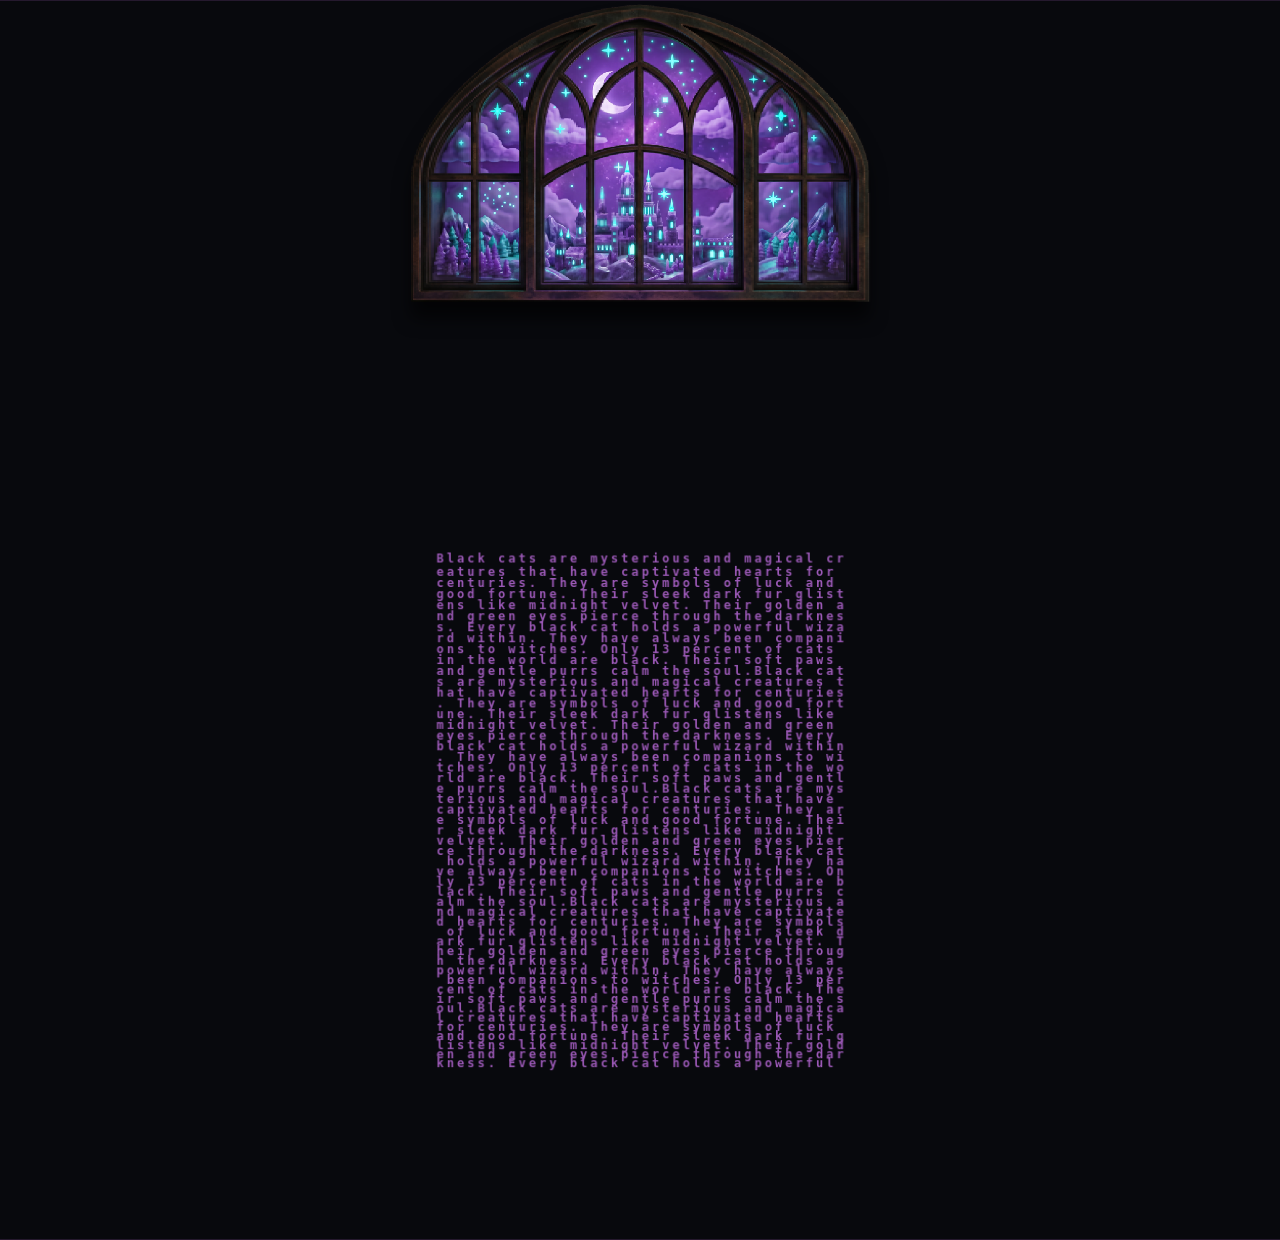
==== strings.html @ fda4614e "Strings: Add roof image above text" ====
<!DOCTYPE html>
<html lang="ja">
<head>
    <meta charset="UTF-8">
    <meta name="viewport" content="width=device-width, initial-scale=1.0">
    <title>糸 | Strings</title>
    <style>
        @import url("https://fonts.googleapis.com/css2?family=Noto+Sans+JP:wght@400&display=swap");
        body {
            background: #08090d;
            margin: 0;
            display: flex;
            min-height: 100vh;
            align-items: center;
            justify-content: center;
            overflow: hidden;
        }
        canvas {
            max-height: 100vh;
            max-width: 100vw;
            height: auto;
            width: auto;
        }
        #container {
            box-shadow: 0 0 40px rgba(155, 89, 182, 0.15);
            border: 1px solid rgba(155, 89, 182, 0.2);
            position: relative;
            display: flex;
            flex-direction: column;
            align-items: center;
            justify-content: center;
            touch-action: none;
        }
    </style>
</head>
<body>
    <div id="container"></div>
    <script>
    // Utility functions (replacing CDN import)
    function getPointID(row, col, gridH) {
        return row + col * gridH;
    }
    function smoothstep(edge0, edge1, x) {
        const t = Math.max(0, Math.min(1, (x - edge0) / (edge1 - edge0)));
        return t * t * (3 - 2 * t);
    }
    function lerp(a, b, t) {
        return a + (b - a) * t;
    }

    let fullCode = '';

    const w = Math.min(400, window.innerWidth - 100), h = Math.min(400, window.innerHeight - 100);
    const CONFIG = {
      awidth: w,
      aheight: h,
      gridW: Math.min(50, Math.floor(w/10)),
      gridH: Math.min(50, Math.floor(w/5)),
      gravity: .2,
      damping: .99,
      iterationsPerFrame: 5,
      compressFactor: .02,
      stretchFactor: 1.1,
      mouseSize: 5000,
      mouseStrength: 4,
      contain: false,
      randomSolve: false,
      preset: ''
    };
    CONFIG.cellWidth = CONFIG.awidth/(CONFIG.gridW-1)
    CONFIG.cellHeight = CONFIG.aheight/(CONFIG.gridH-1);

    window.addEventListener('resize', () => {
      if(c && c.width) {
        c.width = window.innerWidth;
        c.height = window.innerHeight;
        CONFIG.awidth = Math.min(CONFIG.width, c.width - 100);
        CONFIG.aheight = Math.min(CONFIG.height, c.height - 100);
        CONFIG.cellWidth = CONFIG.awidth/(CONFIG.gridW-1)
        CONFIG.cellHeight = CONFIG.aheight/(CONFIG.gridH-1);
      }
    })

    let rafID, input, c;
    function main() {
      fullCode = 'Black cats are mysterious and magical creatures that have captivated hearts for centuries. They are symbols of luck and good fortune. Their sleek dark fur glistens like midnight velvet. Their golden and green eyes pierce through the darkness. Every black cat holds a powerful wizard within. They have always been companions to witches. Only 13 percent of cats in the world are black. Their soft paws and gentle purrs calm the soul.';
      const { awidth: width, aheight: height, gridW, gridH, gravity, damping, iterationsPerFrame, compressFactor, stretchFactor, cellWidth, cellHeight } = CONFIG;
      
      const charCanvases = {};
      const fontSize = Math.max(12, cellHeight * 1.2);
      for (const ch of new Set(fullCode)) {
        if (ch === ' ') continue;
        const off = document.createElement('canvas');
        off.width = off.height = Math.ceil(fontSize * 1.4);
        const octx = off.getContext('2d');
        octx.font = `bold ${fontSize}px "Noto Sans JP", monospace`;
        octx.textAlign = 'center';
        octx.textBaseline = 'middle';
        octx.fillStyle = '#9b59b6';
        octx.fillText(ch, off.width / 2, off.height / 2);
        charCanvases[ch] = off;
      }
      
      // Add roof image
      container.innerHTML = '';
      const roofImg = document.createElement('img');
      roofImg.src = 'images/roof.png';
      roofImg.style.cssText = 'display:block;width:100%;max-width:500px;height:auto;image-rendering:pixelated;';
      container.appendChild(roofImg);
      
      c = document.createElement('canvas');
      container.appendChild(c);
      c.width = window.innerWidth;
      c.height = window.innerHeight;
      const ctx = c.getContext('2d');
      
      const particles = [];
      const constraints = [], verticalConstraints = [], horizontalConstraints = [];
      const pinnedParticles = [];
      
      input = new Input({ c, particles });
      
      for(let i=0;i<gridW;i++) {
        for(let j=0;j<gridH;j++) {
          let x = i*cellWidth;
          let y = j*cellHeight;
          
          const id = getPointID(j, i, gridH);
          const pinned = j === 0;
          
          const charIndex = (i + j * gridW) % fullCode.length;
          const char = fullCode[charIndex] || ' ';
          
          const particle = new Particle({ x, y, pinned, id, char })
          particles.push(particle);
          if(pinned) pinnedParticles.push(particle);
        }
      }
      
      for(let i=0;i<gridW;i++) {
        for(let j=0;j<gridH;j++) {
          const id = getPointID(j, i, gridH);
          const p = particles[id];

          if(j<gridH-1) {
            const bottomP = particles[getPointID(j+1, i, gridH)];
            const c = new Constraint({p1: p, p2: bottomP, length: cellHeight, id: id+gridW*gridH, compressFactor, stretchFactor});
            constraints.push(c);
            p.downConstraint = c;
          }
          if(i<gridW-1) {
            const rightP = particles[getPointID(j, i+1, gridH)];
            
            const hc = new Constraint({
              p1: p, 
              p2: rightP, 
              length: cellWidth, 
              id: id+gridW*gridH*2, 
              compressFactor: 0.6,
              stretchFactor: 4,
              isSpacer: true
            });
            
            constraints.push(hc);
            horizontalConstraints.push(hc);
          }
        }
      }
      
      function drawCode() {
        const offset = [c.width/2-width/2,c.height/2-height/2 - 30];
        particles.forEach(p => {
          if (p.char && p.char !== " ") {
            const constraint = p.downConstraint;
            let angle = 0;
            
            const img = charCanvases[p.char];
            if (!img) return;
            const half = img.width / 2;
            
            let cos = 1, sin = 0;

            if (constraint) {
              const dx = constraint.p2.pos.x - constraint.p1.pos.x;
              const dy = constraint.p2.pos.y - constraint.p1.pos.y;
              angle = Math.atan2(dy, dx) - Math.PI / 2;
              cos = Math.cos(angle);
              sin = Math.sin(angle);
            }

            ctx.setTransform(cos, sin, -sin, cos, p.pos.x+offset[0], p.pos.y+offset[1]);
            ctx.drawImage(img, -half, -half);
          }
        });
      }
      
      let lastDelta = 0;
      function runloop(delta) {
        rafID = requestAnimationFrame(runloop);
        
        ctx.save();
        ctx.clearRect(0,0,c.width,c.height);
        
        particles.forEach(p=>p.update(delta-lastDelta));
        lastDelta = delta;
        
        for(let i=0;i<iterationsPerFrame;i++) {
          for(let j=0;j<constraints.length;j++) constraints[j].solve();
        }
        
        if(CONFIG.contain) particles.forEach(p=>p.contain());
        
        drawCode();
        
        ctx.restore();
      }
      rafID = requestAnimationFrame(runloop);
    }

    class Input {
      constructor({ c, particles }) {
        this.c = c, this.particles = particles;
        this.mousePos = new Vec2();
        this.grabRadius = 20;
        this.grabbed;
        this.bind()
      }
      pointerdown(e) {
        const rect = this.rect;
        this.mousePos.x = e.clientX - c.width/2 + CONFIG.awidth/2;
        this.mousePos.y = e.clientY - c.height/2 + CONFIG.aheight/2;

        for (const p of this.particles) {
          if (this.mousePos.subtractNew(p.pos).length < this.grabRadius) {
            this.grabbedParticle = p;
            this.grabbedParticle.originalPinnedState = this.grabbedParticle.pinned;
            this.grabbedParticle.pinned = true;
            break;
          }
        }
        if(!this.grabbedParticle) {
          this.pointerIsDown = true
        }
      }
      pointerup(e) {
        if (this.grabbedParticle) {
          this.grabbedParticle.pinned = this.grabbedParticle.originalPinnedState;
          this.grabbedParticle = null;
        }
        clearTimeout(this.pointerUpTimer)
        this.pointerUpTimer = setTimeout(() => {
          this.pointerIsDown = false
        }, 1000)
      }
      pointermove(e) {
        const rect = this.rect;
        this.mousePos.x = e.clientX - c.width/2 + CONFIG.awidth/2;
        this.mousePos.y = e.clientY - c.height/2 + CONFIG.aheight/2;

        if (this.grabbedParticle) {
          this.grabbedParticle.pos.reset(this.mousePos.x, this.mousePos.y);
          this.grabbedParticle.oldPos.reset(this.mousePos.x, this.mousePos.y); 
        }
          for (const p of this.particles) {
            const diff = this.mousePos.subtractNew(p.pos);
            const ls = diff.lengthSquared
            if(ls < CONFIG.mouseSize) {
              const a = diff.angle-Math.PI;
              const strength = smoothstep(CONFIG.mouseSize, -2000, ls)*CONFIG.mouseStrength/300;
              
              const force = new Vec2(Math.cos(a)*strength, Math.sin(a)*strength);
              p.applyForce(force)
          }
      }
      }
      contextmenu(e) {
        e.preventDefault();
      }
      get rect() {
        const rect = this.c.getBoundingClientRect();
        rect.scale = rect.width/this.c.width;
        return rect;
      }
      bind() {
        this.pointerdown=this.pointerdown.bind(this)
        this.pointerup=this.pointerup.bind(this)
        this.pointermove=this.pointermove.bind(this)
        this.contextmenu=this.contextmenu.bind(this)
        document.addEventListener('pointerdown', this.pointerdown)
        document.addEventListener('pointerup', this.pointerup)
        document.addEventListener('pointermove', this.pointermove)
        document.addEventListener('contextmenu', this.contextmenu)
      }
    }

    class Vec2 {
      constructor(x=0, y=0) {
        this.reset(x,y)
      }
      zero() {
        this.reset(0,0)
      }
      reset(x=0, y=0) {
        this.x = x;
        this.y = y;
      }
      clone() {
        return new Vec2(this.x, this.y);
      }
      add(v) {
        this.x += v.x;
        this.y += v.y;
        return this;
      }
      addNew(v) {
        return this.clone().add(v);
      }
      subtract(v) {
        this.x -= v.x;
        this.y -= v.y;
        return this;
      }
      subtractNew(v) {
        return this.clone().subtract(v);
      }
      multiply(v) {
        this.x *= v.x;
        this.y *= v.y;
        return this;
      }
      multiplyNew(v) {
        return this.clone().multiply(v);
      }
      scale(scalar) {
        this.x *= scalar;
        this.y *= scalar;
        return this;
      }
      scaleNew(scalar) {
        return this.clone().scale(scalar);
      }
      
      get array() {
        return [this.x, this.y];
      }
      get lengthSquared() {
        return this.x**2 + this.y**2;
      }
      get length() {
        return Math.hypot(this.x, this.y);
      }
      get angle() {
        return Math.atan2(this.y, this.x);
      }
      
      [Symbol.iterator]() {
        let values = this.array;
        let i = 0;
        return {
          next() {
            if(i < values.length) {
              let value = values[i];
              i++;
              return { value, done: false }
            } else return { done: true }
          }
        }
      }
    }

    class Particle {
      constructor({x, y, pinned, id, char}={}) {
        this.pos = new Vec2(x, y);
        this.oldPos = new Vec2(x, y);
        this.velocity = new Vec2()
        this.acceleration = new Vec2();
        this.pinned = pinned;
        this.id = id;
        this.char = char;
        this.gravityVec = new Vec2();
      }
      contain() {
        if(this.pinned) return;
        const radius = 5;
        
        if (this.pos.x < radius) {
          this.pos.x = radius;
          this.oldPos.x = this.pos.x + Math.abs(this.oldPos.x - this.pos.x) * 0.8;
        } else if (this.pos.x > CONFIG.awidth - radius) {
          this.pos.x = CONFIG.awidth - radius;
          this.oldPos.x = this.pos.x - Math.abs(this.oldPos.x - this.pos.x) * 0.8;
        }
        if (this.pos.y < radius) {
            this.pos.y = radius;
            this.oldPos.y = this.pos.y + Math.abs(this.oldPos.y - this.pos.y) * 0.8;
        } else if (this.pos.y > CONFIG.aheight - radius) {
            this.pos.y = CONFIG.aheight - radius;
            this.oldPos.y = this.pos.y - Math.abs(this.oldPos.y - this.pos.y) * 0.8;
        }
      }
      update(delta) {
        if(this.pinned) {
          this.acceleration.zero();
          return;
        }
        
        this.velocity.reset(
          (this.pos.x - this.oldPos.x) * CONFIG.damping,
          (this.pos.y - this.oldPos.y) * CONFIG.damping
        );
        
        this.oldPos.reset(...this.pos);
        
        const dd = delta**2;
        this.gravityVec.reset(0,CONFIG.gravity/dd)
        
        this.applyForce(this.gravityVec)
        
        this.pos.x += this.velocity.x + this.acceleration.x * dd;
        this.pos.y += this.velocity.y + this.acceleration.y * dd;
        
        this.acceleration.reset();
      }
      applyForce(v) {
        this.acceleration.add(v);
      }
    }

    class Constraint {
      constructor({p1, p2, length, id, compressFactor, stretchFactor}) {
        this.p1 = p1;
        this.p2 = p2;
        this.length = length;
        this.id=id;
        this.minLength = length * compressFactor;
        this.maxLength = length * stretchFactor;
        
        c.addEventListener("update", (e) => {
          this.minLength = this.length * (this.isSpacer ? compressFactor : e.detail.compressFactor);
          this.maxLength = this.length * (this.isSpacer ? stretchFactor : e.detail.stretchFactor);
        })
      }
      solve() {
        const dx = this.p2.pos.x - this.p1.pos.x;
        const dy = this.p2.pos.y - this.p1.pos.y;
        const distance = Math.hypot(dx, dy);

        if (distance == 0) return;

        let targetLength = this.length;
        if (distance < this.minLength) targetLength = this.minLength;
        else if (distance > this.maxLength) targetLength = this.maxLength;
        else return;

        const difference = targetLength - distance;
        const percent = difference / distance / 2;

        const offsetX = dx * percent;
        const offsetY = dy * percent;

        if (!this.p1.pinned) {
          this.p1.pos.x -= offsetX;
          this.p1.pos.y -= offsetY;
        }
        if (!this.p2.pinned) {
          this.p2.pos.x += offsetX;
          this.p2.pos.y += offsetY;
        }
      }
    }

    setTimeout(() => main(), 500);
    </script>
</body>
</html>
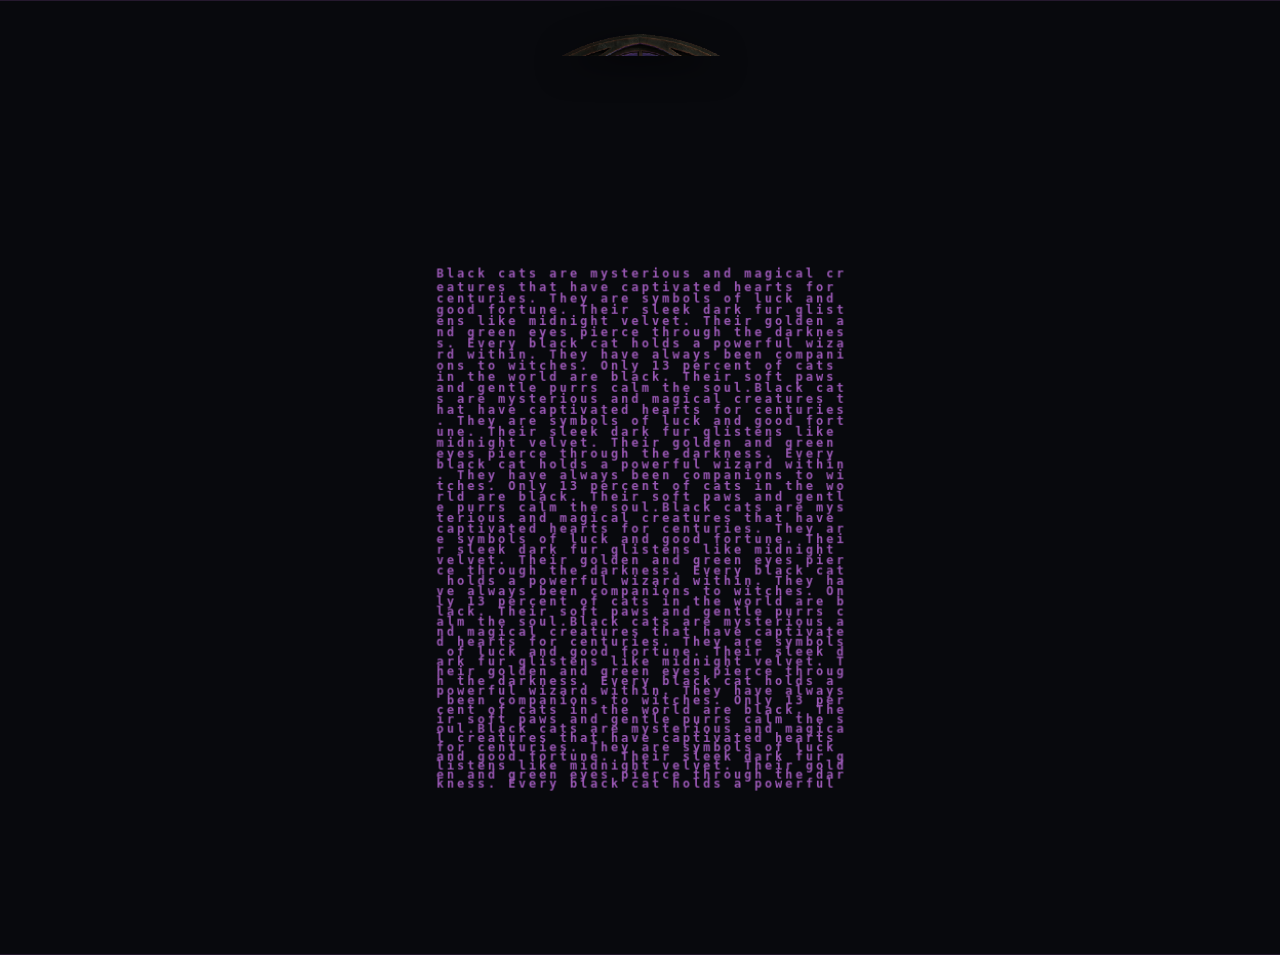
==== commit d9961ee8: "Strings: Frame roof + shadow + no gap" ====
--- a/strings.html
+++ b/strings.html
@@ -105,7 +105,7 @@
       container.innerHTML = '';
       const roofImg = document.createElement('img');
       roofImg.src = 'images/roof.png';
-      roofImg.style.cssText = 'display:block;width:100%;max-width:500px;height:auto;image-rendering:pixelated;';
+      roofImg.style.cssText = 'display:block;width:100%;max-width:500px;height:auto;image-rendering:pixelated;margin-bottom:-2px;filter:drop-shadow(0 8px 16px rgba(0,0,0,0.6));';
       container.appendChild(roofImg);
       
       c = document.createElement('canvas');
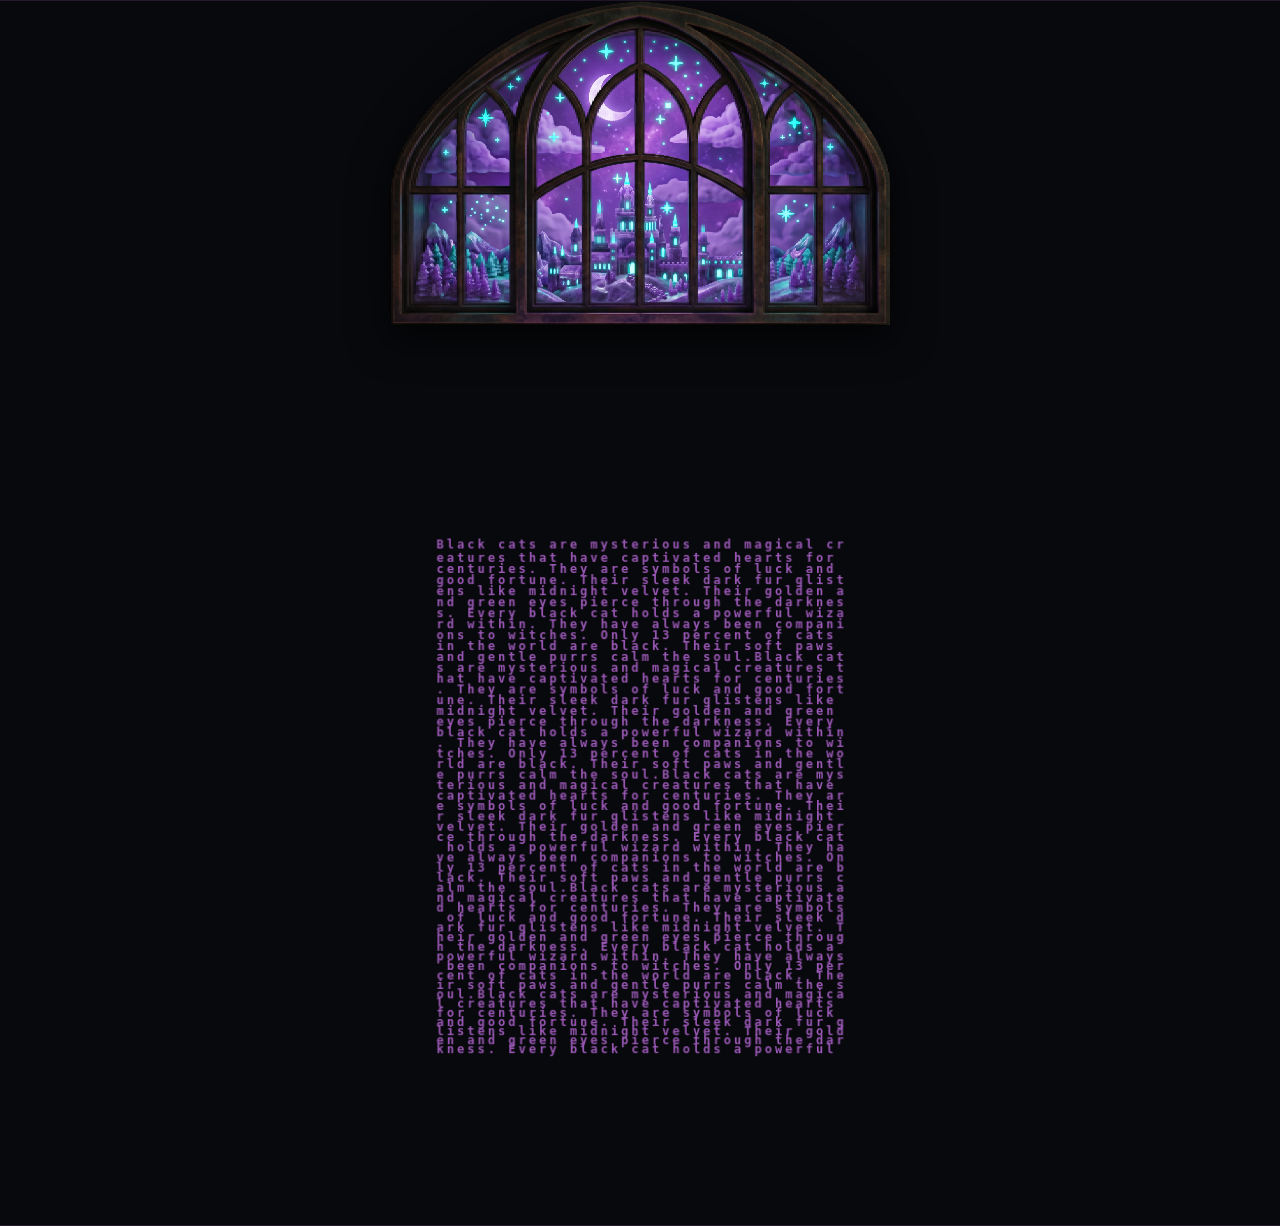
==== commit 89adf07c: "Strings: User cropped frame + shadow on text" ====
--- a/strings.html
+++ b/strings.html
@@ -105,7 +105,7 @@
       container.innerHTML = '';
       const roofImg = document.createElement('img');
       roofImg.src = 'images/roof.png';
-      roofImg.style.cssText = 'display:block;width:100%;max-width:500px;height:auto;image-rendering:pixelated;margin-bottom:-2px;filter:drop-shadow(0 8px 16px rgba(0,0,0,0.6));';
+      roofImg.style.cssText = 'display:block;width:100%;max-width:500px;height:auto;image-rendering:pixelated;margin-bottom:0;filter:drop-shadow(0 12px 20px rgba(0,0,0,0.8));';
       container.appendChild(roofImg);
       
       c = document.createElement('canvas');
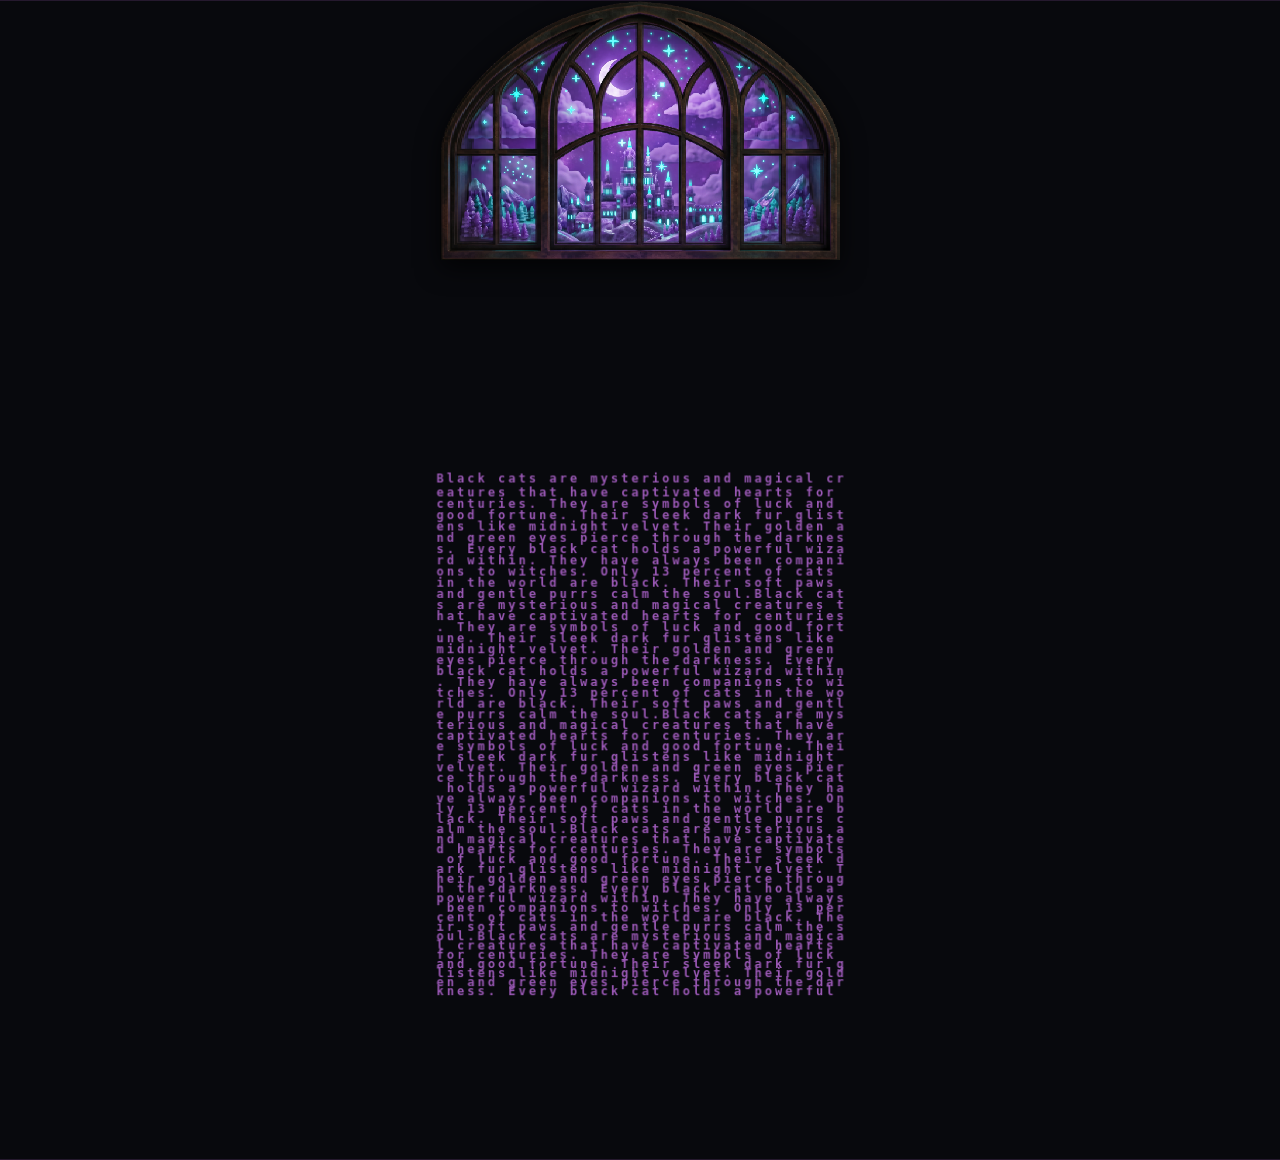
==== commit bfd21400: "Strings: Shrink roof to 400px, closer to text" ====
--- a/strings.html
+++ b/strings.html
@@ -105,7 +105,7 @@
       container.innerHTML = '';
       const roofImg = document.createElement('img');
       roofImg.src = 'images/roof.png';
-      roofImg.style.cssText = 'display:block;width:100%;max-width:500px;height:auto;image-rendering:pixelated;margin-bottom:0;filter:drop-shadow(0 12px 20px rgba(0,0,0,0.8));';
+      roofImg.style.cssText = 'display:block;width:400px;height:auto;image-rendering:pixelated;margin-bottom:-1px;filter:drop-shadow(0 8px 12px rgba(0,0,0,0.7));';
       container.appendChild(roofImg);
       
       c = document.createElement('canvas');
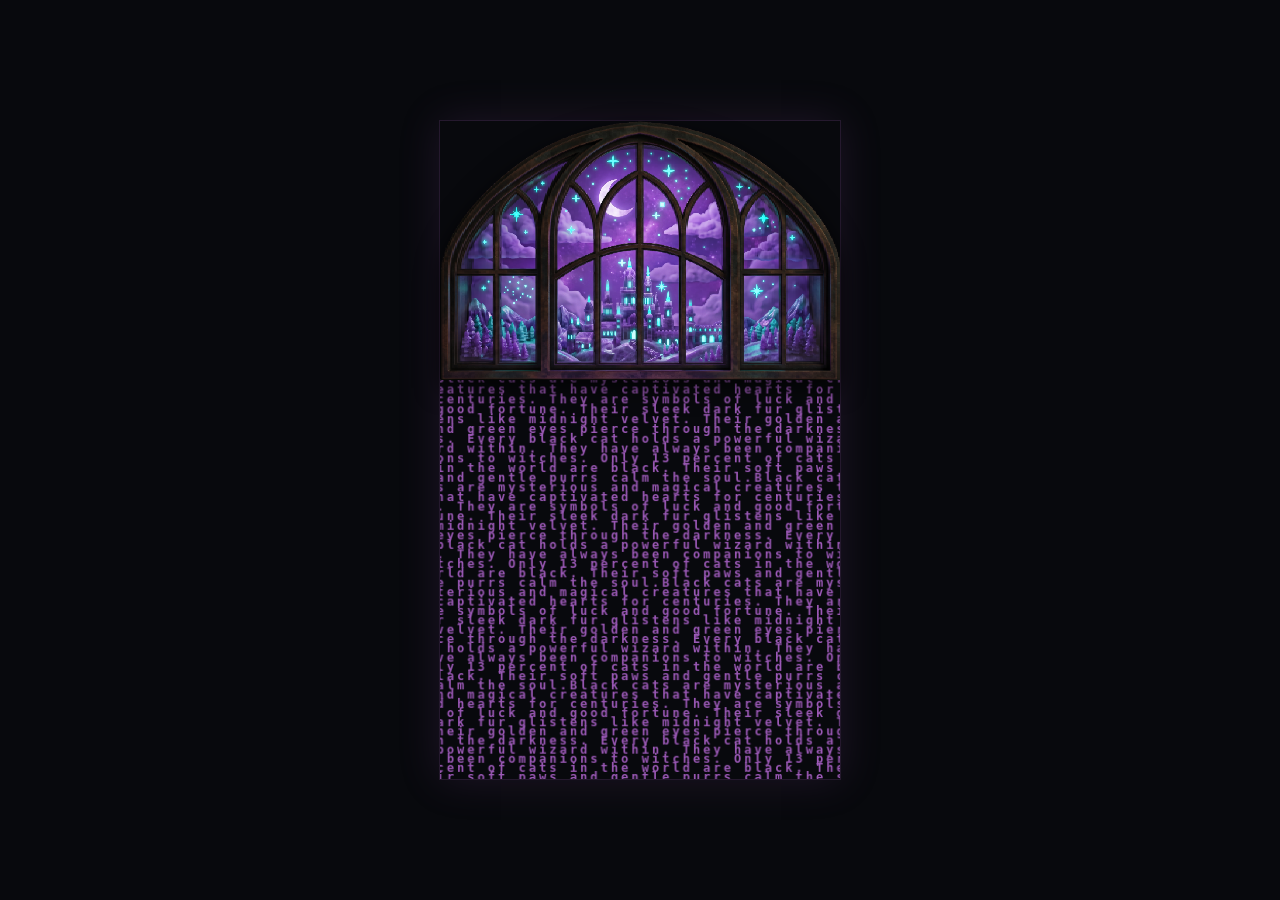
==== commit 76d30b19: "Strings: Canvas matches text size, no gap" ====
--- a/strings.html
+++ b/strings.html
@@ -72,8 +72,8 @@
 
     window.addEventListener('resize', () => {
       if(c && c.width) {
-        c.width = window.innerWidth;
-        c.height = window.innerHeight;
+        c.width = CONFIG.awidth;
+        c.height = CONFIG.aheight;
         CONFIG.awidth = Math.min(CONFIG.width, c.width - 100);
         CONFIG.aheight = Math.min(CONFIG.height, c.height - 100);
         CONFIG.cellWidth = CONFIG.awidth/(CONFIG.gridW-1)
@@ -110,8 +110,8 @@
       
       c = document.createElement('canvas');
       container.appendChild(c);
-      c.width = window.innerWidth;
-      c.height = window.innerHeight;
+      c.width = CONFIG.awidth;
+      c.height = CONFIG.aheight;
       const ctx = c.getContext('2d');
       
       const particles = [];
@@ -168,7 +168,7 @@
       }
       
       function drawCode() {
-        const offset = [c.width/2-width/2,c.height/2-height/2 - 30];
+        const offset = [0, 0];
         particles.forEach(p => {
           if (p.char && p.char !== " ") {
             const constraint = p.downConstraint;
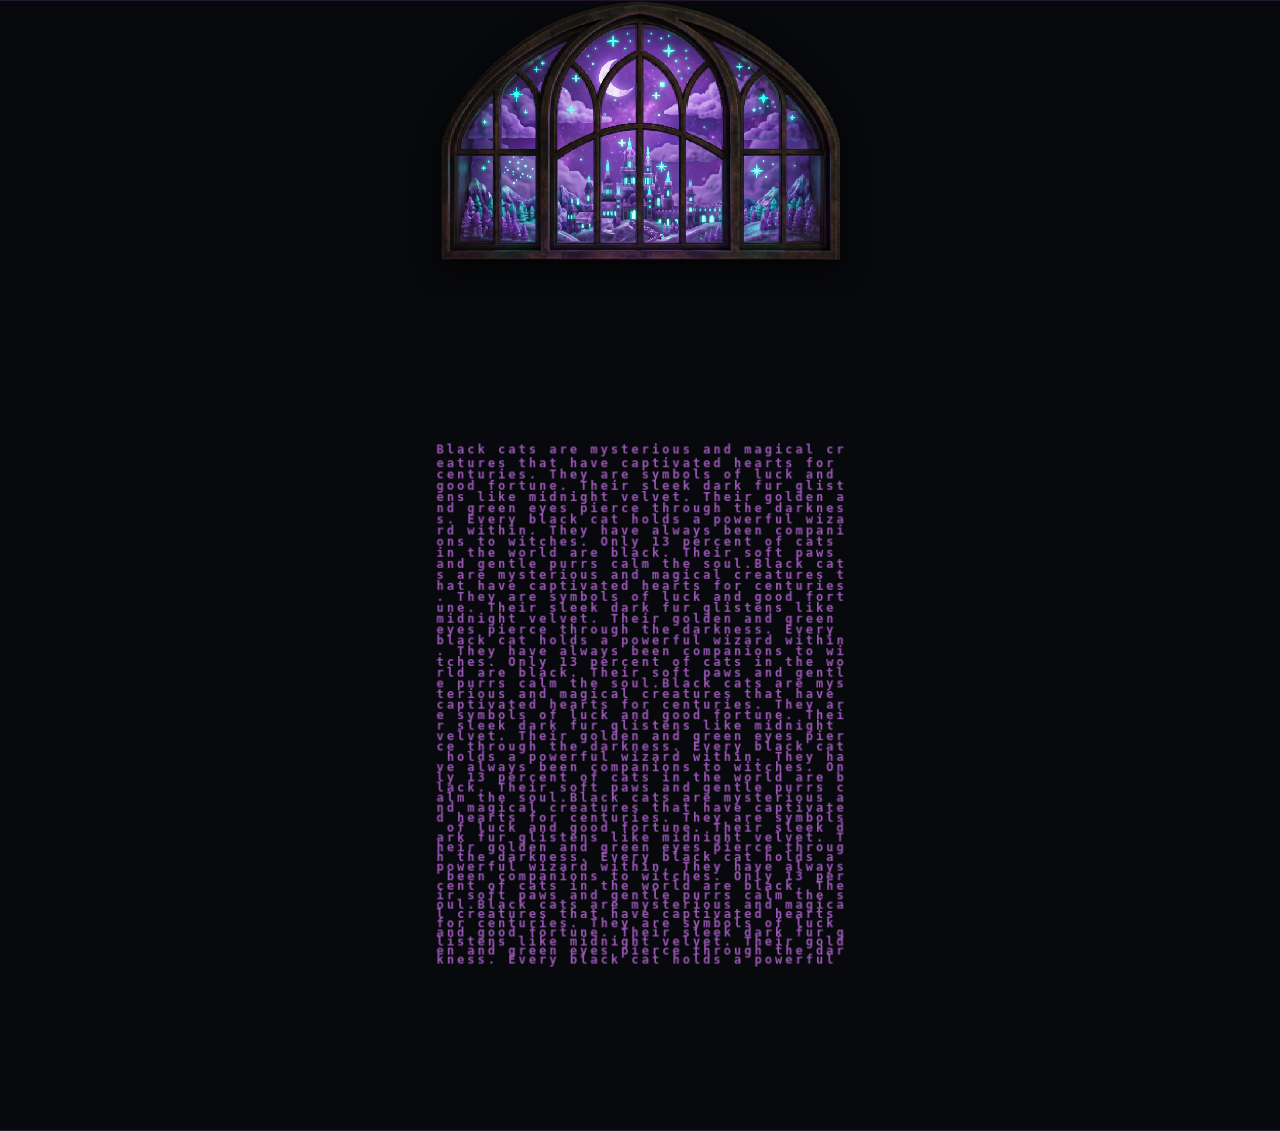
==== commit 8bcbce39: "Strings: Roof 400px, margin -30px, animation fixed" ====
--- a/strings.html
+++ b/strings.html
@@ -72,8 +72,8 @@
 
     window.addEventListener('resize', () => {
       if(c && c.width) {
-        c.width = CONFIG.awidth;
-        c.height = CONFIG.aheight;
+        c.width = window.innerWidth;
+        c.height = window.innerHeight;
         CONFIG.awidth = Math.min(CONFIG.width, c.width - 100);
         CONFIG.aheight = Math.min(CONFIG.height, c.height - 100);
         CONFIG.cellWidth = CONFIG.awidth/(CONFIG.gridW-1)
@@ -105,13 +105,13 @@
       container.innerHTML = '';
       const roofImg = document.createElement('img');
       roofImg.src = 'images/roof.png';
-      roofImg.style.cssText = 'display:block;width:400px;height:auto;image-rendering:pixelated;margin-bottom:-1px;filter:drop-shadow(0 8px 12px rgba(0,0,0,0.7));';
+      roofImg.style.cssText = 'display:block;width:400px;height:auto;image-rendering:pixelated;margin-bottom:-30px;filter:drop-shadow(0 8px 12px rgba(0,0,0,0.7));position:relative;z-index:2;';
       container.appendChild(roofImg);
       
       c = document.createElement('canvas');
       container.appendChild(c);
-      c.width = CONFIG.awidth;
-      c.height = CONFIG.aheight;
+      c.width = window.innerWidth;
+      c.height = window.innerHeight;
       const ctx = c.getContext('2d');
       
       const particles = [];
@@ -168,7 +168,7 @@
       }
       
       function drawCode() {
-        const offset = [0, 0];
+        const offset = [c.width/2-width/2,c.height/2-height/2 - 30];
         particles.forEach(p => {
           if (p.char && p.char !== " ") {
             const constraint = p.downConstraint;
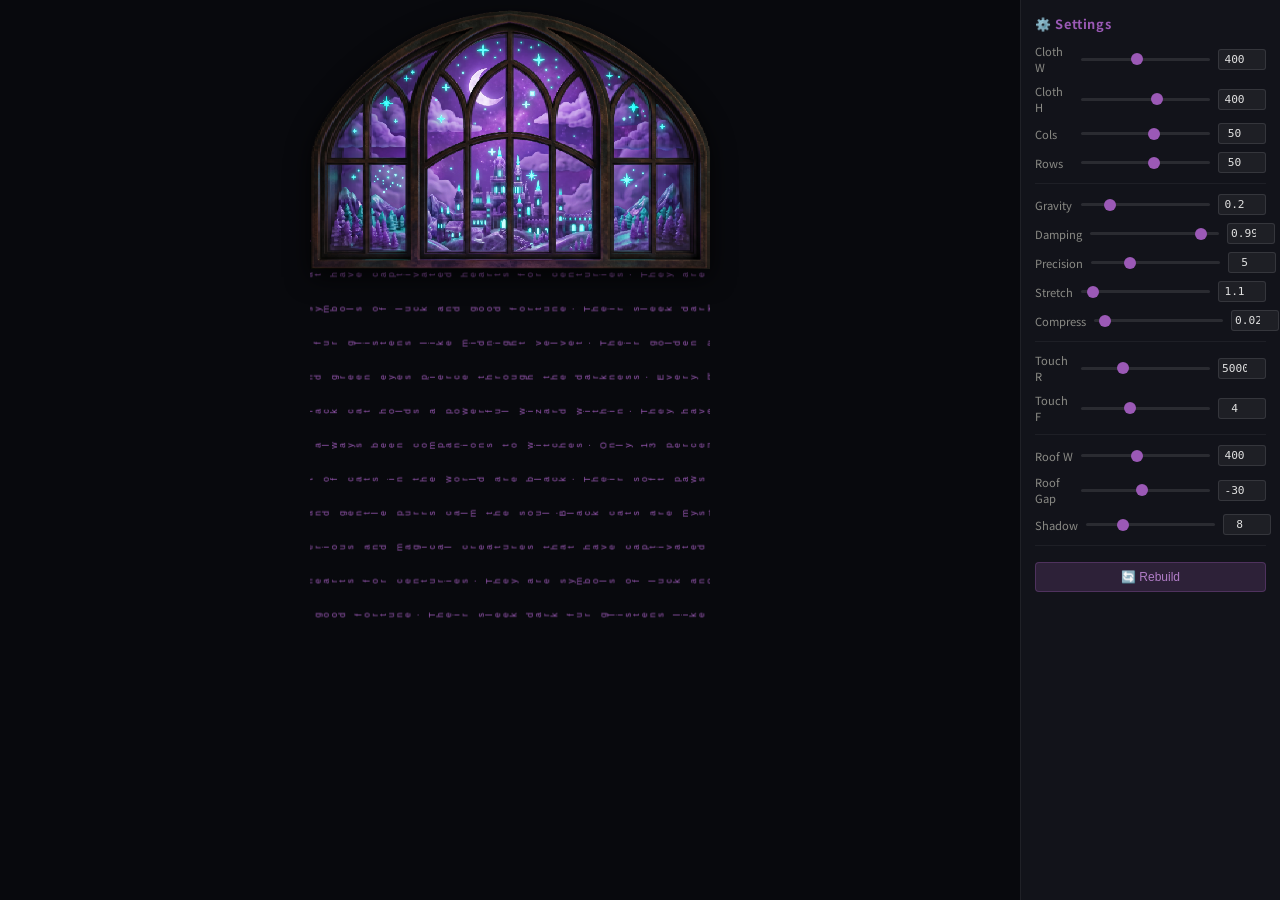
==== commit b1b79f44: "Strings: Settings panel for editing" ====
--- a/strings.html
+++ b/strings.html
@@ -6,470 +6,196 @@
     <title>糸 | Strings</title>
     <style>
         @import url("https://fonts.googleapis.com/css2?family=Noto+Sans+JP:wght@400&display=swap");
-        body {
-            background: #08090d;
-            margin: 0;
-            display: flex;
-            min-height: 100vh;
-            align-items: center;
-            justify-content: center;
-            overflow: hidden;
-        }
-        canvas {
-            max-height: 100vh;
-            max-width: 100vw;
-            height: auto;
-            width: auto;
-        }
-        #container {
-            box-shadow: 0 0 40px rgba(155, 89, 182, 0.15);
-            border: 1px solid rgba(155, 89, 182, 0.2);
-            position: relative;
-            display: flex;
-            flex-direction: column;
-            align-items: center;
-            justify-content: center;
-            touch-action: none;
-        }
+        *{margin:0;padding:0;box-sizing:border-box}
+        body{background:#08090d;width:100vw;height:100vh;overflow:hidden;font-family:'Noto Sans JP',sans-serif;color:#e0e0e0}
+        .wrap{display:flex;height:100vh}
+        #container{flex:1;display:flex;flex-direction:column;align-items:center;justify-content:flex-start;padding-top:10px;touch-action:none;position:relative}
+        canvas{display:block}
+        .panel{width:260px;background:#12131a;border-left:1px solid rgba(255,255,255,.06);padding:14px;overflow-y:auto;font-size:.75rem}
+        .panel::-webkit-scrollbar{width:3px}
+        .panel::-webkit-scrollbar-thumb{background:rgba(155,89,182,.3);border-radius:2px}
+        .panel h3{font-size:.8rem;color:#9b59b6;margin-bottom:10px;letter-spacing:.05em}
+        .row{display:flex;align-items:center;margin-bottom:8px}
+        .row label{width:70px;color:#8a8a85;font-size:.7rem}
+        .row input[type=range]{flex:1;margin:0 8px;height:3px;-webkit-appearance:none;background:rgba(255,255,255,.1);border-radius:2px;outline:none}
+        .row input[type=range]::-webkit-slider-thumb{-webkit-appearance:none;width:12px;height:12px;background:#9b59b6;border-radius:50%;cursor:pointer}
+        .row input[type=number]{width:48px;background:rgba(255,255,255,.05);border:1px solid rgba(255,255,255,.1);border-radius:3px;padding:3px;text-align:center;font-size:.7rem;color:#e0e0e0;font-family:monospace}
+        .btn{width:100%;padding:7px;background:rgba(155,89,182,.2);border:1px solid rgba(155,89,182,.3);border-radius:4px;color:#b07cc6;font-size:.75rem;cursor:pointer;margin-top:6px}
+        .btn:hover{background:rgba(155,89,182,.3)}
+        .sep{border:none;border-top:1px solid rgba(255,255,255,.05);margin:10px 0}
     </style>
 </head>
 <body>
-    <div id="container"></div>
+    <div class="wrap">
+        <div id="container"></div>
+        <div class="panel">
+            <h3>⚙️ Settings</h3>
+            
+            <div class="row"><label>Cloth W</label><input type="range" id="sW" min="100" max="800" value="400"><input type="number" id="vW" value="400"></div>
+            <div class="row"><label>Cloth H</label><input type="range" id="sH" min="100" max="600" value="400"><input type="number" id="vH" value="400"></div>
+            <div class="row"><label>Cols</label><input type="range" id="sCols" min="10" max="80" value="50"><input type="number" id="vCols" value="50"></div>
+            <div class="row"><label>Rows</label><input type="range" id="sRows" min="10" max="80" value="50"><input type="number" id="vRows" value="50"></div>
+            <hr class="sep">
+            <div class="row"><label>Gravity</label><input type="range" id="sGrav" min="0" max="1" step="0.01" value="0.2"><input type="number" id="vGrav" value="0.2"></div>
+            <div class="row"><label>Damping</label><input type="range" id="sDamp" min="0.9" max="1" step="0.001" value="0.99"><input type="number" id="vDamp" value="0.99"></div>
+            <div class="row"><label>Precision</label><input type="range" id="sIter" min="1" max="15" value="5"><input type="number" id="vIter" value="5"></div>
+            <div class="row"><label>Stretch</label><input type="range" id="sStretch" min="1" max="3" step="0.01" value="1.1"><input type="number" id="vStretch" value="1.1"></div>
+            <div class="row"><label>Compress</label><input type="range" id="sComp" min="0" max="0.5" step="0.01" value="0.02"><input type="number" id="vComp" value="0.02"></div>
+            <hr class="sep">
+            <div class="row"><label>Touch R</label><input type="range" id="sMR" min="500" max="15000" value="5000"><input type="number" id="vMR" value="5000"></div>
+            <div class="row"><label>Touch F</label><input type="range" id="sMF" min="0.5" max="10" step="0.1" value="4"><input type="number" id="vMF" value="4"></div>
+            <hr class="sep">
+            <div class="row"><label>Roof W</label><input type="range" id="sRW" min="100" max="800" value="400"><input type="number" id="vRW" value="400"></div>
+            <div class="row"><label>Roof Gap</label><input type="range" id="sRG" min="-100" max="50" value="-30"><input type="number" id="vRG" value="-30"></div>
+            <div class="row"><label>Shadow</label><input type="range" id="sSh" min="0" max="30" value="8"><input type="number" id="vSh" value="8"></div>
+            <hr class="sep">
+            <button class="btn" id="rebuild">🔄 Rebuild</button>
+        </div>
+    </div>
+
     <script>
-    // Utility functions (replacing CDN import)
-    function getPointID(row, col, gridH) {
-        return row + col * gridH;
+    // === UTILS ===
+    function getPointID(row,col,gridH){return row+col*gridH}
+    function smoothstep(e0,e1,x){const t=Math.max(0,Math.min(1,(x-e0)/(e1-e0)));return t*t*(3-2*t)}
+
+    // === SETTINGS ===
+    const S={aw:400,ah:400,cols:50,rows:50,grav:.2,damp:.99,iter:5,stretch:1.1,comp:.02,mouseR:5000,mouseF:4,roofW:400,roofGap:-30,shadow:8};
+
+    // Bind sliders
+    const pairs=[
+        ['sW','vW','aw'],['sH','vH','ah'],['sCols','vCols','cols'],['sRows','vRows','rows'],
+        ['sGrav','vGrav','grav'],['sDamp','vDamp','damp'],['sIter','vIter','iter'],
+        ['sStretch','vStretch','stretch'],['sComp','vComp','comp'],
+        ['sMR','vMR','mouseR'],['sMF','vMF','mouseF'],
+        ['sRW','vRW','roofW'],['sRG','vRG','roofGap'],['sSh','vSh','shadow']
+    ];
+    pairs.forEach(([slider,input,key])=>{
+        const s=document.getElementById(slider);
+        const v=document.getElementById(input);
+        s.addEventListener('input',()=>{v.value=s.value;S[key]=parseFloat(s.value);applyRoof()});
+        v.addEventListener('input',()=>{s.value=v.value;S[key]=parseFloat(v.value);applyRoof()});
+    });
+
+    document.getElementById('rebuild').addEventListener('click',()=>init());
+
+    // === PHYSICS ===
+    class V{constructor(x=0,y=0){this.x=x;this.y=y}set(x,y){this.x=x;this.y=y}sub(v){return new V(this.x-v.x,this.y-v.y)}len(){return Math.hypot(this.x,this.y)}ang(){return Math.atan2(this.y,this.x)}}
+    class P{constructor(x,y,pin,ch){this.pos=new V(x,y);this.old=new V(x,y);this.acc=new V();this.pin=pin;this.ch=ch;this.down=null}
+        update(dt){if(this.pin){this.acc.set(0,0);return}const vx=(this.pos.x-this.old.x)*S.damp,vy=(this.pos.y-this.old.y)*S.damp;this.old.set(this.pos.x,this.pos.y);const d=dt*dt;this.acc.y+=S.grav/d;this.pos.x+=vx+this.acc.x*d;this.pos.y+=vy+this.acc.y*d;this.acc.set(0,0)}}
+    class Cn{constructor(a,b,len,comp,stretch){this.a=a;this.b=b;this.len=len;this.min=len*comp;this.max=len*stretch}
+        solve(){const dx=this.b.pos.x-this.a.pos.x,dy=this.b.pos.y-this.a.pos.y,d=Math.hypot(dx,dy);if(d===0)return;let t=this.len;if(d<this.min)t=this.min;else if(d>this.max)t=this.max;else return;const p=(t-d)/d/2;if(!this.a.pin){this.a.pos.x-=dx*p;this.a.pos.y-=dy*p}if(!this.b.pin){this.b.pos.x+=dx*p;this.b.pos.y+=dy*p}}}
+
+    // === TEXT ===
+    const TEXT='Black cats are mysterious and magical creatures that have captivated hearts for centuries. They are symbols of luck and good fortune. Their sleek dark fur glistens like midnight velvet. Their golden and green eyes pierce through the darkness. Every black cat holds a powerful wizard within. They have always been companions to witches. Only 13 percent of cats in the world are black. Their soft paws and gentle purrs calm the soul.';
+    let canvas,ctx,particles,constraints,charImgs;
+
+    function init(){
+        S.aw=parseFloat(document.getElementById('vW').value);
+        S.ah=parseFloat(document.getElementById('vH').value);
+        S.cols=parseInt(document.getElementById('vCols').value);
+        S.rows=parseInt(document.getElementById('vRows').value);
+
+        const cont=document.getElementById('container');
+        cont.innerHTML='';
+
+        // Roof
+        const roof=document.createElement('img');
+        roof.src='images/roof.png';
+        roof.style.cssText=`display:block;width:${S.roofW}px;height:auto;image-rendering:pixelated;margin-bottom:${S.roofGap}px;filter:drop-shadow(0 ${S.shadow}px ${S.shadow+4}px rgba(0,0,0,0.7));position:relative;z-index:2`;
+        cont.appendChild(roof);
+
+        // Canvas
+        canvas=document.createElement('canvas');
+        cont.appendChild(canvas);
+        canvas.width=S.aw;canvas.height=S.ah;
+        ctx=canvas.getContext('2d');
+
+        particles=[];constraints=[];charImgs={};
+        const fontSize=Math.max(8,S.ah/S.rows*1.1);
+        const cellW=S.aw/(S.cols-1),cellH=S.ah/(S.rows-1);
+
+        // Pre-render chars
+        for(const ch of new Set(TEXT)){
+            if(ch===' ')continue;
+            const off=document.createElement('canvas');
+            const s=Math.ceil(fontSize*1.4);
+            off.width=off.height=s;
+            const oc=off.getContext('2d');
+            oc.font=`${fontSize}px "Noto Sans JP",sans-serif`;
+            oc.textAlign='center';oc.textBaseline='middle';
+            oc.fillStyle='#9b59b6';
+            oc.fillText(ch,s/2,s/2);
+            charImgs[ch]=off;
+        }
+
+        // Grid
+        for(let i=0;i<S.cols;i++){
+            for(let j=0;j<S.rows;j++){
+                const x=i*cellW,y=j*cellH;
+                const pin=j===0;
+                const ci=(i+j*S.cols)%TEXT.length;
+                particles.push(new P(x,y,pin,TEXT[ci]||' '));
+            }
+        }
+
+        // Constraints
+        for(let i=0;i<S.cols;i++){
+            for(let j=0;j<S.rows;j++){
+                const idx=j*S.cols+i;
+                const p=particles[idx];
+                if(j<S.rows-1){
+                    const b=particles[(j+1)*S.cols+i];
+                    const c=new Cn(p,b,cellH,S.comp,S.stretch);
+                    constraints.push(c);p.down=c;
+                }
+                if(i<S.cols-1){
+                    constraints.push(new Cn(p,particles[j*S.cols+i+1],cellW,.6,4));
+                }
+            }
+        }
+
+        // Mouse
+        let mx=0,my=0,grabbed=null;
+        canvas.onpointerdown=e=>{const r=canvas.getBoundingClientRect();mx=e.clientX-r.left;my=e.clientY-r.top;
+            for(const p of particles){if(Math.hypot(mx-p.pos.x,my-p.pos.y)<20){grabbed=p;grabbed._pin=grabbed.pin;grabbed.pin=true;break}}};
+        canvas.onpointerup=()=>{if(grabbed){grabbed.pin=grabbed._pin;grabbed=null}};
+        canvas.onpointermove=e=>{const r=canvas.getBoundingClientRect();mx=e.clientX-r.left;my=e.clientY-r.top;
+            if(grabbed){grabbed.pos.set(mx,my);grabbed.old.set(mx,my)}
+            for(const p of particles){const dx=mx-p.pos.x,dy=my-p.pos.y,ls=dx*dx+dy*dy;
+                if(ls<S.mouseR&&ls>0){const a=Math.atan2(dy,dx)-Math.PI,s=Math.max(0,1-ls/S.mouseR)*S.mouseF/300;p.acc.x+=Math.cos(a)*s;p.acc.y+=Math.sin(a)*s}}};
+        canvas.oncontextmenu=e=>e.preventDefault();
+
+        // Loop
+        let last=0;
+        function loop(t){
+            requestAnimationFrame(loop);
+            const dt=t-last;last=t;
+            ctx.clearRect(0,0,canvas.width,canvas.height);
+            particles.forEach(p=>p.update(dt));
+            for(let i=0;i<S.iter;i++)constraints.forEach(c=>c.solve());
+            particles.forEach(p=>{
+                if(!p.ch||p.ch===' ')return;
+                const con=p.down;let cos=1,sin=0;
+                if(con){const dx=con.b.pos.x-con.a.pos.x,dy=con.b.pos.y-con.a.pos.y,a=Math.atan2(dy,dx)-Math.PI/2;cos=Math.cos(a);sin=Math.sin(a)}
+                const img=charImgs[p.ch];if(!img)return;
+                ctx.setTransform(cos,sin,-sin,cos,p.pos.x,p.pos.y);
+                ctx.drawImage(img,-img.width/2,-img.height/2);
+            });
+            ctx.setTransform(1,0,0,1,0,0);
+        }
+        requestAnimationFrame(loop);
     }
-    function smoothstep(edge0, edge1, x) {
-        const t = Math.max(0, Math.min(1, (x - edge0) / (edge1 - edge0)));
-        return t * t * (3 - 2 * t);
+
+    function applyRoof(){
+        const roof=document.querySelector('#container img');
+        if(roof){
+            roof.style.width=S.roofW+'px';
+            roof.style.marginBottom=S.roofGap+'px';
+            roof.style.filter=`drop-shadow(0 ${S.shadow}px ${S.shadow+4}px rgba(0,0,0,0.7))`;
+        }
     }
-    function lerp(a, b, t) {
-        return a + (b - a) * t;
-    }
-
-    let fullCode = '';
-
-    const w = Math.min(400, window.innerWidth - 100), h = Math.min(400, window.innerHeight - 100);
-    const CONFIG = {
-      awidth: w,
-      aheight: h,
-      gridW: Math.min(50, Math.floor(w/10)),
-      gridH: Math.min(50, Math.floor(w/5)),
-      gravity: .2,
-      damping: .99,
-      iterationsPerFrame: 5,
-      compressFactor: .02,
-      stretchFactor: 1.1,
-      mouseSize: 5000,
-      mouseStrength: 4,
-      contain: false,
-      randomSolve: false,
-      preset: ''
-    };
-    CONFIG.cellWidth = CONFIG.awidth/(CONFIG.gridW-1)
-    CONFIG.cellHeight = CONFIG.aheight/(CONFIG.gridH-1);
-
-    window.addEventListener('resize', () => {
-      if(c && c.width) {
-        c.width = window.innerWidth;
-        c.height = window.innerHeight;
-        CONFIG.awidth = Math.min(CONFIG.width, c.width - 100);
-        CONFIG.aheight = Math.min(CONFIG.height, c.height - 100);
-        CONFIG.cellWidth = CONFIG.awidth/(CONFIG.gridW-1)
-        CONFIG.cellHeight = CONFIG.aheight/(CONFIG.gridH-1);
-      }
-    })
-
-    let rafID, input, c;
-    function main() {
-      fullCode = 'Black cats are mysterious and magical creatures that have captivated hearts for centuries. They are symbols of luck and good fortune. Their sleek dark fur glistens like midnight velvet. Their golden and green eyes pierce through the darkness. Every black cat holds a powerful wizard within. They have always been companions to witches. Only 13 percent of cats in the world are black. Their soft paws and gentle purrs calm the soul.';
-      const { awidth: width, aheight: height, gridW, gridH, gravity, damping, iterationsPerFrame, compressFactor, stretchFactor, cellWidth, cellHeight } = CONFIG;
-      
-      const charCanvases = {};
-      const fontSize = Math.max(12, cellHeight * 1.2);
-      for (const ch of new Set(fullCode)) {
-        if (ch === ' ') continue;
-        const off = document.createElement('canvas');
-        off.width = off.height = Math.ceil(fontSize * 1.4);
-        const octx = off.getContext('2d');
-        octx.font = `bold ${fontSize}px "Noto Sans JP", monospace`;
-        octx.textAlign = 'center';
-        octx.textBaseline = 'middle';
-        octx.fillStyle = '#9b59b6';
-        octx.fillText(ch, off.width / 2, off.height / 2);
-        charCanvases[ch] = off;
-      }
-      
-      // Add roof image
-      container.innerHTML = '';
-      const roofImg = document.createElement('img');
-      roofImg.src = 'images/roof.png';
-      roofImg.style.cssText = 'display:block;width:400px;height:auto;image-rendering:pixelated;margin-bottom:-30px;filter:drop-shadow(0 8px 12px rgba(0,0,0,0.7));position:relative;z-index:2;';
-      container.appendChild(roofImg);
-      
-      c = document.createElement('canvas');
-      container.appendChild(c);
-      c.width = window.innerWidth;
-      c.height = window.innerHeight;
-      const ctx = c.getContext('2d');
-      
-      const particles = [];
-      const constraints = [], verticalConstraints = [], horizontalConstraints = [];
-      const pinnedParticles = [];
-      
-      input = new Input({ c, particles });
-      
-      for(let i=0;i<gridW;i++) {
-        for(let j=0;j<gridH;j++) {
-          let x = i*cellWidth;
-          let y = j*cellHeight;
-          
-          const id = getPointID(j, i, gridH);
-          const pinned = j === 0;
-          
-          const charIndex = (i + j * gridW) % fullCode.length;
-          const char = fullCode[charIndex] || ' ';
-          
-          const particle = new Particle({ x, y, pinned, id, char })
-          particles.push(particle);
-          if(pinned) pinnedParticles.push(particle);
-        }
-      }
-      
-      for(let i=0;i<gridW;i++) {
-        for(let j=0;j<gridH;j++) {
-          const id = getPointID(j, i, gridH);
-          const p = particles[id];
-
-          if(j<gridH-1) {
-            const bottomP = particles[getPointID(j+1, i, gridH)];
-            const c = new Constraint({p1: p, p2: bottomP, length: cellHeight, id: id+gridW*gridH, compressFactor, stretchFactor});
-            constraints.push(c);
-            p.downConstraint = c;
-          }
-          if(i<gridW-1) {
-            const rightP = particles[getPointID(j, i+1, gridH)];
-            
-            const hc = new Constraint({
-              p1: p, 
-              p2: rightP, 
-              length: cellWidth, 
-              id: id+gridW*gridH*2, 
-              compressFactor: 0.6,
-              stretchFactor: 4,
-              isSpacer: true
-            });
-            
-            constraints.push(hc);
-            horizontalConstraints.push(hc);
-          }
-        }
-      }
-      
-      function drawCode() {
-        const offset = [c.width/2-width/2,c.height/2-height/2 - 30];
-        particles.forEach(p => {
-          if (p.char && p.char !== " ") {
-            const constraint = p.downConstraint;
-            let angle = 0;
-            
-            const img = charCanvases[p.char];
-            if (!img) return;
-            const half = img.width / 2;
-            
-            let cos = 1, sin = 0;
-
-            if (constraint) {
-              const dx = constraint.p2.pos.x - constraint.p1.pos.x;
-              const dy = constraint.p2.pos.y - constraint.p1.pos.y;
-              angle = Math.atan2(dy, dx) - Math.PI / 2;
-              cos = Math.cos(angle);
-              sin = Math.sin(angle);
-            }
-
-            ctx.setTransform(cos, sin, -sin, cos, p.pos.x+offset[0], p.pos.y+offset[1]);
-            ctx.drawImage(img, -half, -half);
-          }
-        });
-      }
-      
-      let lastDelta = 0;
-      function runloop(delta) {
-        rafID = requestAnimationFrame(runloop);
-        
-        ctx.save();
-        ctx.clearRect(0,0,c.width,c.height);
-        
-        particles.forEach(p=>p.update(delta-lastDelta));
-        lastDelta = delta;
-        
-        for(let i=0;i<iterationsPerFrame;i++) {
-          for(let j=0;j<constraints.length;j++) constraints[j].solve();
-        }
-        
-        if(CONFIG.contain) particles.forEach(p=>p.contain());
-        
-        drawCode();
-        
-        ctx.restore();
-      }
-      rafID = requestAnimationFrame(runloop);
-    }
-
-    class Input {
-      constructor({ c, particles }) {
-        this.c = c, this.particles = particles;
-        this.mousePos = new Vec2();
-        this.grabRadius = 20;
-        this.grabbed;
-        this.bind()
-      }
-      pointerdown(e) {
-        const rect = this.rect;
-        this.mousePos.x = e.clientX - c.width/2 + CONFIG.awidth/2;
-        this.mousePos.y = e.clientY - c.height/2 + CONFIG.aheight/2;
-
-        for (const p of this.particles) {
-          if (this.mousePos.subtractNew(p.pos).length < this.grabRadius) {
-            this.grabbedParticle = p;
-            this.grabbedParticle.originalPinnedState = this.grabbedParticle.pinned;
-            this.grabbedParticle.pinned = true;
-            break;
-          }
-        }
-        if(!this.grabbedParticle) {
-          this.pointerIsDown = true
-        }
-      }
-      pointerup(e) {
-        if (this.grabbedParticle) {
-          this.grabbedParticle.pinned = this.grabbedParticle.originalPinnedState;
-          this.grabbedParticle = null;
-        }
-        clearTimeout(this.pointerUpTimer)
-        this.pointerUpTimer = setTimeout(() => {
-          this.pointerIsDown = false
-        }, 1000)
-      }
-      pointermove(e) {
-        const rect = this.rect;
-        this.mousePos.x = e.clientX - c.width/2 + CONFIG.awidth/2;
-        this.mousePos.y = e.clientY - c.height/2 + CONFIG.aheight/2;
-
-        if (this.grabbedParticle) {
-          this.grabbedParticle.pos.reset(this.mousePos.x, this.mousePos.y);
-          this.grabbedParticle.oldPos.reset(this.mousePos.x, this.mousePos.y); 
-        }
-          for (const p of this.particles) {
-            const diff = this.mousePos.subtractNew(p.pos);
-            const ls = diff.lengthSquared
-            if(ls < CONFIG.mouseSize) {
-              const a = diff.angle-Math.PI;
-              const strength = smoothstep(CONFIG.mouseSize, -2000, ls)*CONFIG.mouseStrength/300;
-              
-              const force = new Vec2(Math.cos(a)*strength, Math.sin(a)*strength);
-              p.applyForce(force)
-          }
-      }
-      }
-      contextmenu(e) {
-        e.preventDefault();
-      }
-      get rect() {
-        const rect = this.c.getBoundingClientRect();
-        rect.scale = rect.width/this.c.width;
-        return rect;
-      }
-      bind() {
-        this.pointerdown=this.pointerdown.bind(this)
-        this.pointerup=this.pointerup.bind(this)
-        this.pointermove=this.pointermove.bind(this)
-        this.contextmenu=this.contextmenu.bind(this)
-        document.addEventListener('pointerdown', this.pointerdown)
-        document.addEventListener('pointerup', this.pointerup)
-        document.addEventListener('pointermove', this.pointermove)
-        document.addEventListener('contextmenu', this.contextmenu)
-      }
-    }
-
-    class Vec2 {
-      constructor(x=0, y=0) {
-        this.reset(x,y)
-      }
-      zero() {
-        this.reset(0,0)
-      }
-      reset(x=0, y=0) {
-        this.x = x;
-        this.y = y;
-      }
-      clone() {
-        return new Vec2(this.x, this.y);
-      }
-      add(v) {
-        this.x += v.x;
-        this.y += v.y;
-        return this;
-      }
-      addNew(v) {
-        return this.clone().add(v);
-      }
-      subtract(v) {
-        this.x -= v.x;
-        this.y -= v.y;
-        return this;
-      }
-      subtractNew(v) {
-        return this.clone().subtract(v);
-      }
-      multiply(v) {
-        this.x *= v.x;
-        this.y *= v.y;
-        return this;
-      }
-      multiplyNew(v) {
-        return this.clone().multiply(v);
-      }
-      scale(scalar) {
-        this.x *= scalar;
-        this.y *= scalar;
-        return this;
-      }
-      scaleNew(scalar) {
-        return this.clone().scale(scalar);
-      }
-      
-      get array() {
-        return [this.x, this.y];
-      }
-      get lengthSquared() {
-        return this.x**2 + this.y**2;
-      }
-      get length() {
-        return Math.hypot(this.x, this.y);
-      }
-      get angle() {
-        return Math.atan2(this.y, this.x);
-      }
-      
-      [Symbol.iterator]() {
-        let values = this.array;
-        let i = 0;
-        return {
-          next() {
-            if(i < values.length) {
-              let value = values[i];
-              i++;
-              return { value, done: false }
-            } else return { done: true }
-          }
-        }
-      }
-    }
-
-    class Particle {
-      constructor({x, y, pinned, id, char}={}) {
-        this.pos = new Vec2(x, y);
-        this.oldPos = new Vec2(x, y);
-        this.velocity = new Vec2()
-        this.acceleration = new Vec2();
-        this.pinned = pinned;
-        this.id = id;
-        this.char = char;
-        this.gravityVec = new Vec2();
-      }
-      contain() {
-        if(this.pinned) return;
-        const radius = 5;
-        
-        if (this.pos.x < radius) {
-          this.pos.x = radius;
-          this.oldPos.x = this.pos.x + Math.abs(this.oldPos.x - this.pos.x) * 0.8;
-        } else if (this.pos.x > CONFIG.awidth - radius) {
-          this.pos.x = CONFIG.awidth - radius;
-          this.oldPos.x = this.pos.x - Math.abs(this.oldPos.x - this.pos.x) * 0.8;
-        }
-        if (this.pos.y < radius) {
-            this.pos.y = radius;
-            this.oldPos.y = this.pos.y + Math.abs(this.oldPos.y - this.pos.y) * 0.8;
-        } else if (this.pos.y > CONFIG.aheight - radius) {
-            this.pos.y = CONFIG.aheight - radius;
-            this.oldPos.y = this.pos.y - Math.abs(this.oldPos.y - this.pos.y) * 0.8;
-        }
-      }
-      update(delta) {
-        if(this.pinned) {
-          this.acceleration.zero();
-          return;
-        }
-        
-        this.velocity.reset(
-          (this.pos.x - this.oldPos.x) * CONFIG.damping,
-          (this.pos.y - this.oldPos.y) * CONFIG.damping
-        );
-        
-        this.oldPos.reset(...this.pos);
-        
-        const dd = delta**2;
-        this.gravityVec.reset(0,CONFIG.gravity/dd)
-        
-        this.applyForce(this.gravityVec)
-        
-        this.pos.x += this.velocity.x + this.acceleration.x * dd;
-        this.pos.y += this.velocity.y + this.acceleration.y * dd;
-        
-        this.acceleration.reset();
-      }
-      applyForce(v) {
-        this.acceleration.add(v);
-      }
-    }
-
-    class Constraint {
-      constructor({p1, p2, length, id, compressFactor, stretchFactor}) {
-        this.p1 = p1;
-        this.p2 = p2;
-        this.length = length;
-        this.id=id;
-        this.minLength = length * compressFactor;
-        this.maxLength = length * stretchFactor;
-        
-        c.addEventListener("update", (e) => {
-          this.minLength = this.length * (this.isSpacer ? compressFactor : e.detail.compressFactor);
-          this.maxLength = this.length * (this.isSpacer ? stretchFactor : e.detail.stretchFactor);
-        })
-      }
-      solve() {
-        const dx = this.p2.pos.x - this.p1.pos.x;
-        const dy = this.p2.pos.y - this.p1.pos.y;
-        const distance = Math.hypot(dx, dy);
-
-        if (distance == 0) return;
-
-        let targetLength = this.length;
-        if (distance < this.minLength) targetLength = this.minLength;
-        else if (distance > this.maxLength) targetLength = this.maxLength;
-        else return;
-
-        const difference = targetLength - distance;
-        const percent = difference / distance / 2;
-
-        const offsetX = dx * percent;
-        const offsetY = dy * percent;
-
-        if (!this.p1.pinned) {
-          this.p1.pos.x -= offsetX;
-          this.p1.pos.y -= offsetY;
-        }
-        if (!this.p2.pinned) {
-          this.p2.pos.x += offsetX;
-          this.p2.pos.y += offsetY;
-        }
-      }
-    }
-
-    setTimeout(() => main(), 500);
+
+    setTimeout(init,200);
     </script>
 </body>
 </html>
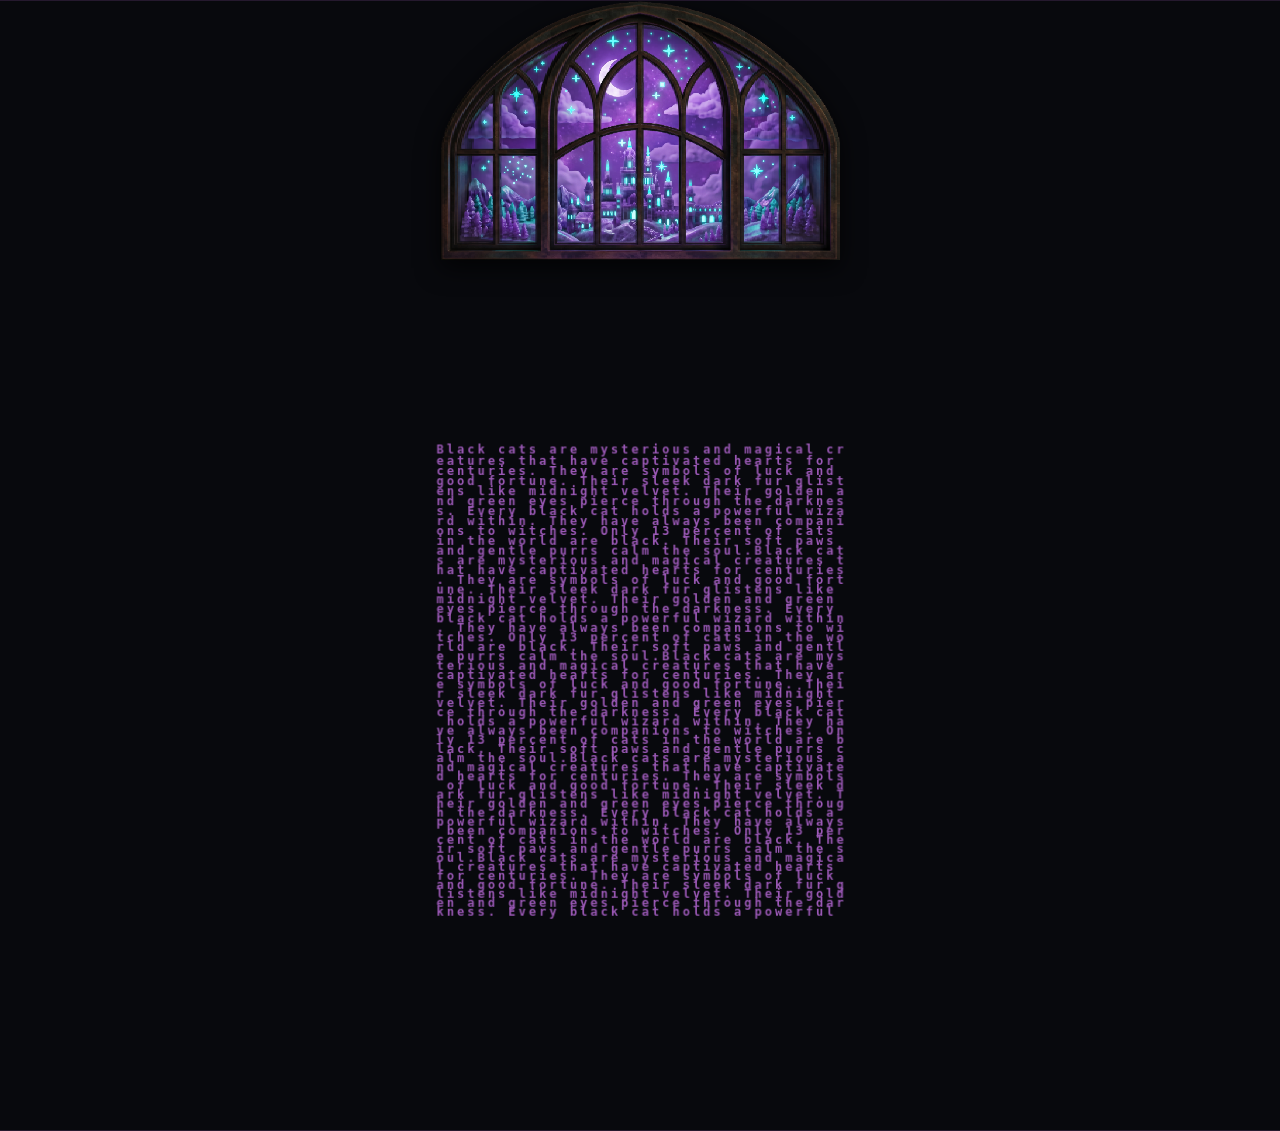
==== commit beb8e72c: "Strings: No panel, roof on top of text" ====
--- a/strings.html
+++ b/strings.html
@@ -6,196 +6,470 @@
     <title>糸 | Strings</title>
     <style>
         @import url("https://fonts.googleapis.com/css2?family=Noto+Sans+JP:wght@400&display=swap");
-        *{margin:0;padding:0;box-sizing:border-box}
-        body{background:#08090d;width:100vw;height:100vh;overflow:hidden;font-family:'Noto Sans JP',sans-serif;color:#e0e0e0}
-        .wrap{display:flex;height:100vh}
-        #container{flex:1;display:flex;flex-direction:column;align-items:center;justify-content:flex-start;padding-top:10px;touch-action:none;position:relative}
-        canvas{display:block}
-        .panel{width:260px;background:#12131a;border-left:1px solid rgba(255,255,255,.06);padding:14px;overflow-y:auto;font-size:.75rem}
-        .panel::-webkit-scrollbar{width:3px}
-        .panel::-webkit-scrollbar-thumb{background:rgba(155,89,182,.3);border-radius:2px}
-        .panel h3{font-size:.8rem;color:#9b59b6;margin-bottom:10px;letter-spacing:.05em}
-        .row{display:flex;align-items:center;margin-bottom:8px}
-        .row label{width:70px;color:#8a8a85;font-size:.7rem}
-        .row input[type=range]{flex:1;margin:0 8px;height:3px;-webkit-appearance:none;background:rgba(255,255,255,.1);border-radius:2px;outline:none}
-        .row input[type=range]::-webkit-slider-thumb{-webkit-appearance:none;width:12px;height:12px;background:#9b59b6;border-radius:50%;cursor:pointer}
-        .row input[type=number]{width:48px;background:rgba(255,255,255,.05);border:1px solid rgba(255,255,255,.1);border-radius:3px;padding:3px;text-align:center;font-size:.7rem;color:#e0e0e0;font-family:monospace}
-        .btn{width:100%;padding:7px;background:rgba(155,89,182,.2);border:1px solid rgba(155,89,182,.3);border-radius:4px;color:#b07cc6;font-size:.75rem;cursor:pointer;margin-top:6px}
-        .btn:hover{background:rgba(155,89,182,.3)}
-        .sep{border:none;border-top:1px solid rgba(255,255,255,.05);margin:10px 0}
+        body {
+            background: #08090d;
+            margin: 0;
+            display: flex;
+            min-height: 100vh;
+            align-items: center;
+            justify-content: center;
+            overflow: hidden;
+        }
+        canvas {
+            max-height: 100vh;
+            max-width: 100vw;
+            height: auto;
+            width: auto;
+        }
+        #container {
+            box-shadow: 0 0 40px rgba(155, 89, 182, 0.15);
+            border: 1px solid rgba(155, 89, 182, 0.2);
+            position: relative;
+            display: flex;
+            flex-direction: column;
+            align-items: center;
+            justify-content: center;
+            touch-action: none;
+        }
     </style>
 </head>
 <body>
-    <div class="wrap">
-        <div id="container"></div>
-        <div class="panel">
-            <h3>⚙️ Settings</h3>
+    <div id="container"></div>
+    <script>
+    // Utility functions (replacing CDN import)
+    function getPointID(row, col, gridH) {
+        return row + col * gridH;
+    }
+    function smoothstep(edge0, edge1, x) {
+        const t = Math.max(0, Math.min(1, (x - edge0) / (edge1 - edge0)));
+        return t * t * (3 - 2 * t);
+    }
+    function lerp(a, b, t) {
+        return a + (b - a) * t;
+    }
+
+    let fullCode = '';
+
+    const w = Math.min(400, window.innerWidth - 100), h = Math.min(400, window.innerHeight - 100);
+    const CONFIG = {
+      awidth: w,
+      aheight: h,
+      gridW: Math.min(50, Math.floor(w/10)),
+      gridH: Math.min(50, Math.floor(w/5)),
+      gravity: .2,
+      damping: .99,
+      iterationsPerFrame: 5,
+      compressFactor: .02,
+      stretchFactor: 1.1,
+      mouseSize: 5000,
+      mouseStrength: 4,
+      contain: false,
+      randomSolve: false,
+      preset: ''
+    };
+    CONFIG.cellWidth = CONFIG.awidth/(CONFIG.gridW-1)
+    CONFIG.cellHeight = CONFIG.aheight/(CONFIG.gridH-1);
+
+    window.addEventListener('resize', () => {
+      if(c && c.width) {
+        c.width = window.innerWidth;
+        c.height = window.innerHeight;
+        CONFIG.awidth = Math.min(CONFIG.width, c.width - 100);
+        CONFIG.aheight = Math.min(CONFIG.height, c.height - 100);
+        CONFIG.cellWidth = CONFIG.awidth/(CONFIG.gridW-1)
+        CONFIG.cellHeight = CONFIG.aheight/(CONFIG.gridH-1);
+      }
+    })
+
+    let rafID, input, c;
+    function main() {
+      fullCode = 'Black cats are mysterious and magical creatures that have captivated hearts for centuries. They are symbols of luck and good fortune. Their sleek dark fur glistens like midnight velvet. Their golden and green eyes pierce through the darkness. Every black cat holds a powerful wizard within. They have always been companions to witches. Only 13 percent of cats in the world are black. Their soft paws and gentle purrs calm the soul.';
+      const { awidth: width, aheight: height, gridW, gridH, gravity, damping, iterationsPerFrame, compressFactor, stretchFactor, cellWidth, cellHeight } = CONFIG;
+      
+      const charCanvases = {};
+      const fontSize = Math.max(12, cellHeight * 1.2);
+      for (const ch of new Set(fullCode)) {
+        if (ch === ' ') continue;
+        const off = document.createElement('canvas');
+        off.width = off.height = Math.ceil(fontSize * 1.4);
+        const octx = off.getContext('2d');
+        octx.font = `bold ${fontSize}px "Noto Sans JP", monospace`;
+        octx.textAlign = 'center';
+        octx.textBaseline = 'middle';
+        octx.fillStyle = '#9b59b6';
+        octx.fillText(ch, off.width / 2, off.height / 2);
+        charCanvases[ch] = off;
+      }
+      
+      // Add roof image
+      container.innerHTML = '';
+      const roofImg = document.createElement('img');
+      roofImg.src = 'images/roof.png';
+      roofImg.style.cssText = 'display:block;width:400px;height:auto;image-rendering:pixelated;margin-bottom:-30px;filter:drop-shadow(0 8px 12px rgba(0,0,0,0.7));position:relative;z-index:2;';
+      container.appendChild(roofImg);
+      
+      c = document.createElement('canvas');
+      container.appendChild(c);
+      c.width = window.innerWidth;
+      c.height = window.innerHeight;
+      const ctx = c.getContext('2d');
+      
+      const particles = [];
+      const constraints = [], verticalConstraints = [], horizontalConstraints = [];
+      const pinnedParticles = [];
+      
+      input = new Input({ c, particles });
+      
+      for(let i=0;i<gridW;i++) {
+        for(let j=0;j<gridH;j++) {
+          let x = i*cellWidth;
+          let y = j*cellHeight;
+          
+          const id = getPointID(j, i, gridH);
+          const pinned = j === 0;
+          
+          const charIndex = (i + j * gridW) % fullCode.length;
+          const char = fullCode[charIndex] || ' ';
+          
+          const particle = new Particle({ x, y, pinned, id, char })
+          particles.push(particle);
+          if(pinned) pinnedParticles.push(particle);
+        }
+      }
+      
+      for(let i=0;i<gridW;i++) {
+        for(let j=0;j<gridH;j++) {
+          const id = getPointID(j, i, gridH);
+          const p = particles[id];
+
+          if(j<gridH-1) {
+            const bottomP = particles[getPointID(j+1, i, gridH)];
+            const c = new Constraint({p1: p, p2: bottomP, length: cellHeight, id: id+gridW*gridH, compressFactor, stretchFactor});
+            constraints.push(c);
+            p.downConstraint = c;
+          }
+          if(i<gridW-1) {
+            const rightP = particles[getPointID(j, i+1, gridH)];
             
-            <div class="row"><label>Cloth W</label><input type="range" id="sW" min="100" max="800" value="400"><input type="number" id="vW" value="400"></div>
-            <div class="row"><label>Cloth H</label><input type="range" id="sH" min="100" max="600" value="400"><input type="number" id="vH" value="400"></div>
-            <div class="row"><label>Cols</label><input type="range" id="sCols" min="10" max="80" value="50"><input type="number" id="vCols" value="50"></div>
-            <div class="row"><label>Rows</label><input type="range" id="sRows" min="10" max="80" value="50"><input type="number" id="vRows" value="50"></div>
-            <hr class="sep">
-            <div class="row"><label>Gravity</label><input type="range" id="sGrav" min="0" max="1" step="0.01" value="0.2"><input type="number" id="vGrav" value="0.2"></div>
-            <div class="row"><label>Damping</label><input type="range" id="sDamp" min="0.9" max="1" step="0.001" value="0.99"><input type="number" id="vDamp" value="0.99"></div>
-            <div class="row"><label>Precision</label><input type="range" id="sIter" min="1" max="15" value="5"><input type="number" id="vIter" value="5"></div>
-            <div class="row"><label>Stretch</label><input type="range" id="sStretch" min="1" max="3" step="0.01" value="1.1"><input type="number" id="vStretch" value="1.1"></div>
-            <div class="row"><label>Compress</label><input type="range" id="sComp" min="0" max="0.5" step="0.01" value="0.02"><input type="number" id="vComp" value="0.02"></div>
-            <hr class="sep">
-            <div class="row"><label>Touch R</label><input type="range" id="sMR" min="500" max="15000" value="5000"><input type="number" id="vMR" value="5000"></div>
-            <div class="row"><label>Touch F</label><input type="range" id="sMF" min="0.5" max="10" step="0.1" value="4"><input type="number" id="vMF" value="4"></div>
-            <hr class="sep">
-            <div class="row"><label>Roof W</label><input type="range" id="sRW" min="100" max="800" value="400"><input type="number" id="vRW" value="400"></div>
-            <div class="row"><label>Roof Gap</label><input type="range" id="sRG" min="-100" max="50" value="-30"><input type="number" id="vRG" value="-30"></div>
-            <div class="row"><label>Shadow</label><input type="range" id="sSh" min="0" max="30" value="8"><input type="number" id="vSh" value="8"></div>
-            <hr class="sep">
-            <button class="btn" id="rebuild">🔄 Rebuild</button>
-        </div>
-    </div>
-
-    <script>
-    // === UTILS ===
-    function getPointID(row,col,gridH){return row+col*gridH}
-    function smoothstep(e0,e1,x){const t=Math.max(0,Math.min(1,(x-e0)/(e1-e0)));return t*t*(3-2*t)}
-
-    // === SETTINGS ===
-    const S={aw:400,ah:400,cols:50,rows:50,grav:.2,damp:.99,iter:5,stretch:1.1,comp:.02,mouseR:5000,mouseF:4,roofW:400,roofGap:-30,shadow:8};
-
-    // Bind sliders
-    const pairs=[
-        ['sW','vW','aw'],['sH','vH','ah'],['sCols','vCols','cols'],['sRows','vRows','rows'],
-        ['sGrav','vGrav','grav'],['sDamp','vDamp','damp'],['sIter','vIter','iter'],
-        ['sStretch','vStretch','stretch'],['sComp','vComp','comp'],
-        ['sMR','vMR','mouseR'],['sMF','vMF','mouseF'],
-        ['sRW','vRW','roofW'],['sRG','vRG','roofGap'],['sSh','vSh','shadow']
-    ];
-    pairs.forEach(([slider,input,key])=>{
-        const s=document.getElementById(slider);
-        const v=document.getElementById(input);
-        s.addEventListener('input',()=>{v.value=s.value;S[key]=parseFloat(s.value);applyRoof()});
-        v.addEventListener('input',()=>{s.value=v.value;S[key]=parseFloat(v.value);applyRoof()});
-    });
-
-    document.getElementById('rebuild').addEventListener('click',()=>init());
-
-    // === PHYSICS ===
-    class V{constructor(x=0,y=0){this.x=x;this.y=y}set(x,y){this.x=x;this.y=y}sub(v){return new V(this.x-v.x,this.y-v.y)}len(){return Math.hypot(this.x,this.y)}ang(){return Math.atan2(this.y,this.x)}}
-    class P{constructor(x,y,pin,ch){this.pos=new V(x,y);this.old=new V(x,y);this.acc=new V();this.pin=pin;this.ch=ch;this.down=null}
-        update(dt){if(this.pin){this.acc.set(0,0);return}const vx=(this.pos.x-this.old.x)*S.damp,vy=(this.pos.y-this.old.y)*S.damp;this.old.set(this.pos.x,this.pos.y);const d=dt*dt;this.acc.y+=S.grav/d;this.pos.x+=vx+this.acc.x*d;this.pos.y+=vy+this.acc.y*d;this.acc.set(0,0)}}
-    class Cn{constructor(a,b,len,comp,stretch){this.a=a;this.b=b;this.len=len;this.min=len*comp;this.max=len*stretch}
-        solve(){const dx=this.b.pos.x-this.a.pos.x,dy=this.b.pos.y-this.a.pos.y,d=Math.hypot(dx,dy);if(d===0)return;let t=this.len;if(d<this.min)t=this.min;else if(d>this.max)t=this.max;else return;const p=(t-d)/d/2;if(!this.a.pin){this.a.pos.x-=dx*p;this.a.pos.y-=dy*p}if(!this.b.pin){this.b.pos.x+=dx*p;this.b.pos.y+=dy*p}}}
-
-    // === TEXT ===
-    const TEXT='Black cats are mysterious and magical creatures that have captivated hearts for centuries. They are symbols of luck and good fortune. Their sleek dark fur glistens like midnight velvet. Their golden and green eyes pierce through the darkness. Every black cat holds a powerful wizard within. They have always been companions to witches. Only 13 percent of cats in the world are black. Their soft paws and gentle purrs calm the soul.';
-    let canvas,ctx,particles,constraints,charImgs;
-
-    function init(){
-        S.aw=parseFloat(document.getElementById('vW').value);
-        S.ah=parseFloat(document.getElementById('vH').value);
-        S.cols=parseInt(document.getElementById('vCols').value);
-        S.rows=parseInt(document.getElementById('vRows').value);
-
-        const cont=document.getElementById('container');
-        cont.innerHTML='';
-
-        // Roof
-        const roof=document.createElement('img');
-        roof.src='images/roof.png';
-        roof.style.cssText=`display:block;width:${S.roofW}px;height:auto;image-rendering:pixelated;margin-bottom:${S.roofGap}px;filter:drop-shadow(0 ${S.shadow}px ${S.shadow+4}px rgba(0,0,0,0.7));position:relative;z-index:2`;
-        cont.appendChild(roof);
-
-        // Canvas
-        canvas=document.createElement('canvas');
-        cont.appendChild(canvas);
-        canvas.width=S.aw;canvas.height=S.ah;
-        ctx=canvas.getContext('2d');
-
-        particles=[];constraints=[];charImgs={};
-        const fontSize=Math.max(8,S.ah/S.rows*1.1);
-        const cellW=S.aw/(S.cols-1),cellH=S.ah/(S.rows-1);
-
-        // Pre-render chars
-        for(const ch of new Set(TEXT)){
-            if(ch===' ')continue;
-            const off=document.createElement('canvas');
-            const s=Math.ceil(fontSize*1.4);
-            off.width=off.height=s;
-            const oc=off.getContext('2d');
-            oc.font=`${fontSize}px "Noto Sans JP",sans-serif`;
-            oc.textAlign='center';oc.textBaseline='middle';
-            oc.fillStyle='#9b59b6';
-            oc.fillText(ch,s/2,s/2);
-            charImgs[ch]=off;
-        }
-
-        // Grid
-        for(let i=0;i<S.cols;i++){
-            for(let j=0;j<S.rows;j++){
-                const x=i*cellW,y=j*cellH;
-                const pin=j===0;
-                const ci=(i+j*S.cols)%TEXT.length;
-                particles.push(new P(x,y,pin,TEXT[ci]||' '));
+            const hc = new Constraint({
+              p1: p, 
+              p2: rightP, 
+              length: cellWidth, 
+              id: id+gridW*gridH*2, 
+              compressFactor: 0.6,
+              stretchFactor: 4,
+              isSpacer: true
+            });
+            
+            constraints.push(hc);
+            horizontalConstraints.push(hc);
+          }
+        }
+      }
+      
+      function drawCode() {
+        const offset = [c.width/2-width/2,c.height/2-height/2 - 30];
+        particles.forEach(p => {
+          if (p.char && p.char !== " ") {
+            const constraint = p.downConstraint;
+            let angle = 0;
+            
+            const img = charCanvases[p.char];
+            if (!img) return;
+            const half = img.width / 2;
+            
+            let cos = 1, sin = 0;
+
+            if (constraint) {
+              const dx = constraint.p2.pos.x - constraint.p1.pos.x;
+              const dy = constraint.p2.pos.y - constraint.p1.pos.y;
+              angle = Math.atan2(dy, dx) - Math.PI / 2;
+              cos = Math.cos(angle);
+              sin = Math.sin(angle);
             }
-        }
-
-        // Constraints
-        for(let i=0;i<S.cols;i++){
-            for(let j=0;j<S.rows;j++){
-                const idx=j*S.cols+i;
-                const p=particles[idx];
-                if(j<S.rows-1){
-                    const b=particles[(j+1)*S.cols+i];
-                    const c=new Cn(p,b,cellH,S.comp,S.stretch);
-                    constraints.push(c);p.down=c;
-                }
-                if(i<S.cols-1){
-                    constraints.push(new Cn(p,particles[j*S.cols+i+1],cellW,.6,4));
-                }
-            }
-        }
-
-        // Mouse
-        let mx=0,my=0,grabbed=null;
-        canvas.onpointerdown=e=>{const r=canvas.getBoundingClientRect();mx=e.clientX-r.left;my=e.clientY-r.top;
-            for(const p of particles){if(Math.hypot(mx-p.pos.x,my-p.pos.y)<20){grabbed=p;grabbed._pin=grabbed.pin;grabbed.pin=true;break}}};
-        canvas.onpointerup=()=>{if(grabbed){grabbed.pin=grabbed._pin;grabbed=null}};
-        canvas.onpointermove=e=>{const r=canvas.getBoundingClientRect();mx=e.clientX-r.left;my=e.clientY-r.top;
-            if(grabbed){grabbed.pos.set(mx,my);grabbed.old.set(mx,my)}
-            for(const p of particles){const dx=mx-p.pos.x,dy=my-p.pos.y,ls=dx*dx+dy*dy;
-                if(ls<S.mouseR&&ls>0){const a=Math.atan2(dy,dx)-Math.PI,s=Math.max(0,1-ls/S.mouseR)*S.mouseF/300;p.acc.x+=Math.cos(a)*s;p.acc.y+=Math.sin(a)*s}}};
-        canvas.oncontextmenu=e=>e.preventDefault();
-
-        // Loop
-        let last=0;
-        function loop(t){
-            requestAnimationFrame(loop);
-            const dt=t-last;last=t;
-            ctx.clearRect(0,0,canvas.width,canvas.height);
-            particles.forEach(p=>p.update(dt));
-            for(let i=0;i<S.iter;i++)constraints.forEach(c=>c.solve());
-            particles.forEach(p=>{
-                if(!p.ch||p.ch===' ')return;
-                const con=p.down;let cos=1,sin=0;
-                if(con){const dx=con.b.pos.x-con.a.pos.x,dy=con.b.pos.y-con.a.pos.y,a=Math.atan2(dy,dx)-Math.PI/2;cos=Math.cos(a);sin=Math.sin(a)}
-                const img=charImgs[p.ch];if(!img)return;
-                ctx.setTransform(cos,sin,-sin,cos,p.pos.x,p.pos.y);
-                ctx.drawImage(img,-img.width/2,-img.height/2);
-            });
-            ctx.setTransform(1,0,0,1,0,0);
-        }
-        requestAnimationFrame(loop);
-    }
-
-    function applyRoof(){
-        const roof=document.querySelector('#container img');
-        if(roof){
-            roof.style.width=S.roofW+'px';
-            roof.style.marginBottom=S.roofGap+'px';
-            roof.style.filter=`drop-shadow(0 ${S.shadow}px ${S.shadow+4}px rgba(0,0,0,0.7))`;
-        }
-    }
-
-    setTimeout(init,200);
+
+            ctx.setTransform(cos, sin, -sin, cos, p.pos.x+offset[0], p.pos.y+offset[1]);
+            ctx.drawImage(img, -half, -half);
+          }
+        });
+      }
+      
+      let lastDelta = 0;
+      function runloop(delta) {
+        rafID = requestAnimationFrame(runloop);
+        
+        ctx.save();
+        ctx.clearRect(0,0,c.width,c.height);
+        
+        particles.forEach(p=>p.update(delta-lastDelta));
+        lastDelta = delta;
+        
+        for(let i=0;i<iterationsPerFrame;i++) {
+          for(let j=0;j<constraints.length;j++) constraints[j].solve();
+        }
+        
+        if(CONFIG.contain) particles.forEach(p=>p.contain());
+        
+        drawCode();
+        
+        ctx.restore();
+      }
+      rafID = requestAnimationFrame(runloop);
+    }
+
+    class Input {
+      constructor({ c, particles }) {
+        this.c = c, this.particles = particles;
+        this.mousePos = new Vec2();
+        this.grabRadius = 20;
+        this.grabbed;
+        this.bind()
+      }
+      pointerdown(e) {
+        const rect = this.rect;
+        this.mousePos.x = e.clientX - c.width/2 + CONFIG.awidth/2;
+        this.mousePos.y = e.clientY - c.height/2 + CONFIG.aheight/2;
+
+        for (const p of this.particles) {
+          if (this.mousePos.subtractNew(p.pos).length < this.grabRadius) {
+            this.grabbedParticle = p;
+            this.grabbedParticle.originalPinnedState = this.grabbedParticle.pinned;
+            this.grabbedParticle.pinned = true;
+            break;
+          }
+        }
+        if(!this.grabbedParticle) {
+          this.pointerIsDown = true
+        }
+      }
+      pointerup(e) {
+        if (this.grabbedParticle) {
+          this.grabbedParticle.pinned = this.grabbedParticle.originalPinnedState;
+          this.grabbedParticle = null;
+        }
+        clearTimeout(this.pointerUpTimer)
+        this.pointerUpTimer = setTimeout(() => {
+          this.pointerIsDown = false
+        }, 1000)
+      }
+      pointermove(e) {
+        const rect = this.rect;
+        this.mousePos.x = e.clientX - c.width/2 + CONFIG.awidth/2;
+        this.mousePos.y = e.clientY - c.height/2 + CONFIG.aheight/2;
+
+        if (this.grabbedParticle) {
+          this.grabbedParticle.pos.reset(this.mousePos.x, this.mousePos.y);
+          this.grabbedParticle.oldPos.reset(this.mousePos.x, this.mousePos.y); 
+        }
+          for (const p of this.particles) {
+            const diff = this.mousePos.subtractNew(p.pos);
+            const ls = diff.lengthSquared
+            if(ls < CONFIG.mouseSize) {
+              const a = diff.angle-Math.PI;
+              const strength = smoothstep(CONFIG.mouseSize, -2000, ls)*CONFIG.mouseStrength/300;
+              
+              const force = new Vec2(Math.cos(a)*strength, Math.sin(a)*strength);
+              p.applyForce(force)
+          }
+      }
+      }
+      contextmenu(e) {
+        e.preventDefault();
+      }
+      get rect() {
+        const rect = this.c.getBoundingClientRect();
+        rect.scale = rect.width/this.c.width;
+        return rect;
+      }
+      bind() {
+        this.pointerdown=this.pointerdown.bind(this)
+        this.pointerup=this.pointerup.bind(this)
+        this.pointermove=this.pointermove.bind(this)
+        this.contextmenu=this.contextmenu.bind(this)
+        document.addEventListener('pointerdown', this.pointerdown)
+        document.addEventListener('pointerup', this.pointerup)
+        document.addEventListener('pointermove', this.pointermove)
+        document.addEventListener('contextmenu', this.contextmenu)
+      }
+    }
+
+    class Vec2 {
+      constructor(x=0, y=0) {
+        this.reset(x,y)
+      }
+      zero() {
+        this.reset(0,0)
+      }
+      reset(x=0, y=0) {
+        this.x = x;
+        this.y = y;
+      }
+      clone() {
+        return new Vec2(this.x, this.y);
+      }
+      add(v) {
+        this.x += v.x;
+        this.y += v.y;
+        return this;
+      }
+      addNew(v) {
+        return this.clone().add(v);
+      }
+      subtract(v) {
+        this.x -= v.x;
+        this.y -= v.y;
+        return this;
+      }
+      subtractNew(v) {
+        return this.clone().subtract(v);
+      }
+      multiply(v) {
+        this.x *= v.x;
+        this.y *= v.y;
+        return this;
+      }
+      multiplyNew(v) {
+        return this.clone().multiply(v);
+      }
+      scale(scalar) {
+        this.x *= scalar;
+        this.y *= scalar;
+        return this;
+      }
+      scaleNew(scalar) {
+        return this.clone().scale(scalar);
+      }
+      
+      get array() {
+        return [this.x, this.y];
+      }
+      get lengthSquared() {
+        return this.x**2 + this.y**2;
+      }
+      get length() {
+        return Math.hypot(this.x, this.y);
+      }
+      get angle() {
+        return Math.atan2(this.y, this.x);
+      }
+      
+      [Symbol.iterator]() {
+        let values = this.array;
+        let i = 0;
+        return {
+          next() {
+            if(i < values.length) {
+              let value = values[i];
+              i++;
+              return { value, done: false }
+            } else return { done: true }
+          }
+        }
+      }
+    }
+
+    class Particle {
+      constructor({x, y, pinned, id, char}={}) {
+        this.pos = new Vec2(x, y);
+        this.oldPos = new Vec2(x, y);
+        this.velocity = new Vec2()
+        this.acceleration = new Vec2();
+        this.pinned = pinned;
+        this.id = id;
+        this.char = char;
+        this.gravityVec = new Vec2();
+      }
+      contain() {
+        if(this.pinned) return;
+        const radius = 5;
+        
+        if (this.pos.x < radius) {
+          this.pos.x = radius;
+          this.oldPos.x = this.pos.x + Math.abs(this.oldPos.x - this.pos.x) * 0.8;
+        } else if (this.pos.x > CONFIG.awidth - radius) {
+          this.pos.x = CONFIG.awidth - radius;
+          this.oldPos.x = this.pos.x - Math.abs(this.oldPos.x - this.pos.x) * 0.8;
+        }
+        if (this.pos.y < radius) {
+            this.pos.y = radius;
+            this.oldPos.y = this.pos.y + Math.abs(this.oldPos.y - this.pos.y) * 0.8;
+        } else if (this.pos.y > CONFIG.aheight - radius) {
+            this.pos.y = CONFIG.aheight - radius;
+            this.oldPos.y = this.pos.y - Math.abs(this.oldPos.y - this.pos.y) * 0.8;
+        }
+      }
+      update(delta) {
+        if(this.pinned) {
+          this.acceleration.zero();
+          return;
+        }
+        
+        this.velocity.reset(
+          (this.pos.x - this.oldPos.x) * CONFIG.damping,
+          (this.pos.y - this.oldPos.y) * CONFIG.damping
+        );
+        
+        this.oldPos.reset(...this.pos);
+        
+        const dd = delta**2;
+        this.gravityVec.reset(0,CONFIG.gravity/dd)
+        
+        this.applyForce(this.gravityVec)
+        
+        this.pos.x += this.velocity.x + this.acceleration.x * dd;
+        this.pos.y += this.velocity.y + this.acceleration.y * dd;
+        
+        this.acceleration.reset();
+      }
+      applyForce(v) {
+        this.acceleration.add(v);
+      }
+    }
+
+    class Constraint {
+      constructor({p1, p2, length, id, compressFactor, stretchFactor}) {
+        this.p1 = p1;
+        this.p2 = p2;
+        this.length = length;
+        this.id=id;
+        this.minLength = length * compressFactor;
+        this.maxLength = length * stretchFactor;
+        
+        c.addEventListener("update", (e) => {
+          this.minLength = this.length * (this.isSpacer ? compressFactor : e.detail.compressFactor);
+          this.maxLength = this.length * (this.isSpacer ? stretchFactor : e.detail.stretchFactor);
+        })
+      }
+      solve() {
+        const dx = this.p2.pos.x - this.p1.pos.x;
+        const dy = this.p2.pos.y - this.p1.pos.y;
+        const distance = Math.hypot(dx, dy);
+
+        if (distance == 0) return;
+
+        let targetLength = this.length;
+        if (distance < this.minLength) targetLength = this.minLength;
+        else if (distance > this.maxLength) targetLength = this.maxLength;
+        else return;
+
+        const difference = targetLength - distance;
+        const percent = difference / distance / 2;
+
+        const offsetX = dx * percent;
+        const offsetY = dy * percent;
+
+        if (!this.p1.pinned) {
+          this.p1.pos.x -= offsetX;
+          this.p1.pos.y -= offsetY;
+        }
+        if (!this.p2.pinned) {
+          this.p2.pos.x += offsetX;
+          this.p2.pos.y += offsetY;
+        }
+      }
+    }
+
+    setTimeout(() => main(), 500);
     </script>
 </body>
 </html>
